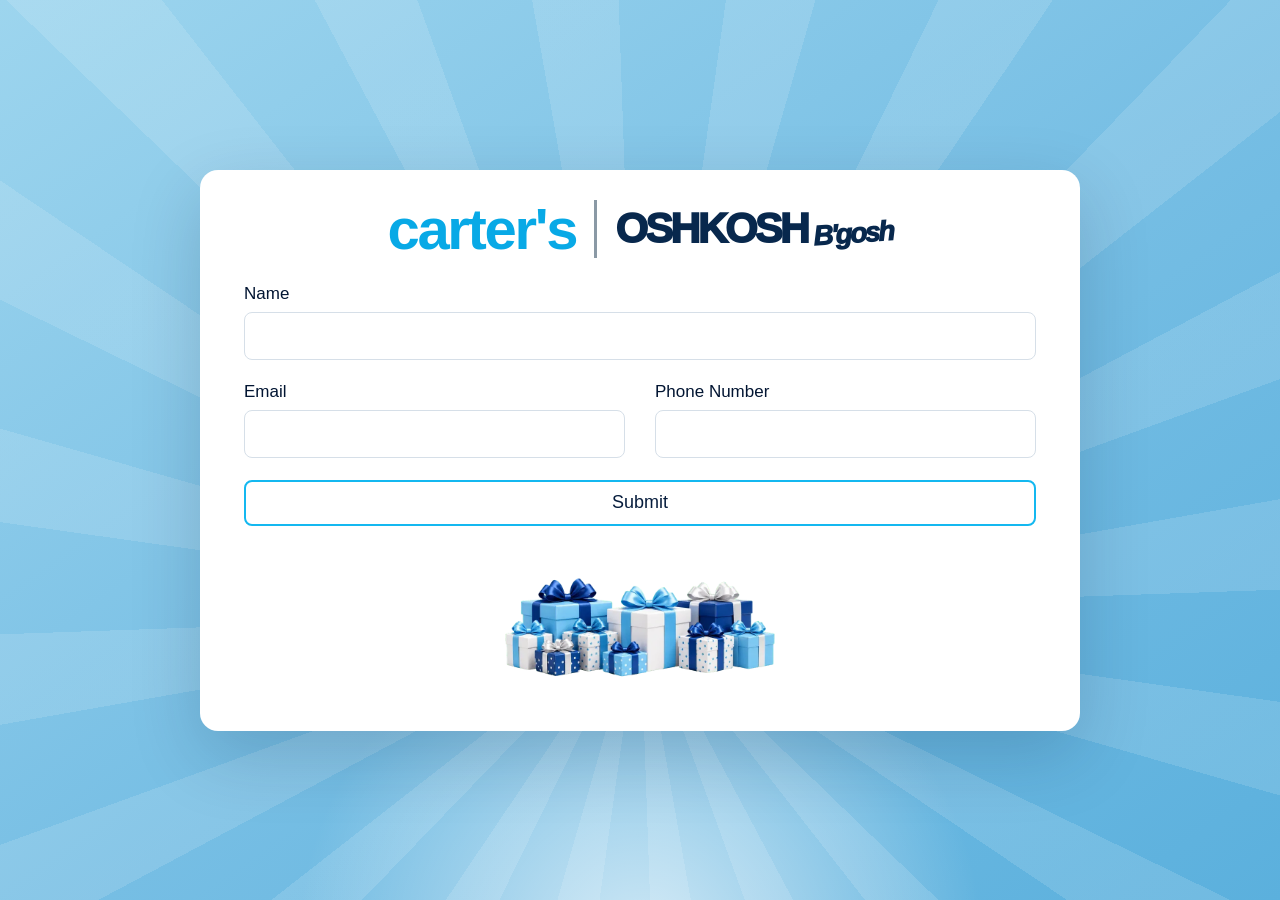
==== spin the wheel.html @ ab94a763 "Initial spin wheel app" ====
<!doctype html>
<html lang="en">
  <head>
    <meta charset="UTF-8" />
    <meta name="viewport" content="width=device-width, initial-scale=1.0" />
    <title>Spin & Win | Carter's OshKosh Lebanon</title>
    <style>
      :root {
        --carters-blue: #08a9e6;
        --oshkosh-navy: #08284d;
        --deep-blue: #06355f;
        --mid-blue: #42a9dc;
        --sky: #8fcdeb;
        --pale-sky: #dff3fb;
        --white: #ffffff;
        --line: #d6dfe8;
        --text: #071d3d;
        --muted: #55708a;
        --danger: #ec1b25;
        --shadow: 0 24px 70px rgba(7, 29, 61, 0.18);
      }

      * {
        box-sizing: border-box;
      }

      body {
        margin: 0;
        height: 100vh;
        height: 100svh;
        font-family: Arial, Helvetica, sans-serif;
        color: var(--text);
        background:
          radial-gradient(
            circle at 50% 105%,
            rgba(255, 255, 255, 0.68),
            transparent 30%
          ),
          repeating-conic-gradient(
            from -10deg at 50% 68%,
            rgba(255, 255, 255, 0.13) 0deg 8deg,
            transparent 8deg 18deg
          ),
          linear-gradient(145deg, #9dd5ee 0%, #76bee4 54%, #5bb0dd 100%);
        overflow: hidden;
      }

      button,
      input {
        font: inherit;
      }

      .screen {
        height: 100vh;
        height: 100svh;
        display: none;
        align-items: center;
        justify-content: center;
        padding: 20px 18px;
        position: relative;
        isolation: isolate;
        overflow: hidden;
      }

      .screen.is-active {
        display: flex;
      }

      .brand-lockup {
        display: flex;
        align-items: center;
        justify-content: center;
        gap: 18px;
        line-height: 1;
        color: var(--oshkosh-navy);
        margin-bottom: 26px;
        white-space: nowrap;
      }

      .carters-word {
        color: var(--carters-blue);
        font-size: 58px;
        font-weight: 900;
        letter-spacing: -0.04em;
      }

      .brand-divider {
        width: 3px;
        height: 58px;
        background: #8a99a5;
      }

      .oshkosh-word {
        color: var(--oshkosh-navy);
        font-size: 42px;
        font-weight: 950;
        letter-spacing: -0.07em;
      }

      .b-gosh {
        display: inline-block;
        margin-left: 6px;
        font-size: 0.66em;
        font-style: italic;
        letter-spacing: -0.08em;
        transform: rotate(-4deg);
      }

      .card {
        width: min(880px, 100%);
        max-height: calc(100svh - 28px);
        background: var(--white);
        border-radius: 18px;
        padding: 30px 44px;
        box-shadow: var(--shadow);
        overflow: hidden;
      }

      .register-card {
        padding-bottom: 22px;
      }

      .form-grid {
        display: grid;
        grid-template-columns: 1fr 1fr;
        gap: 22px 30px;
      }

      .form-field:first-child {
        grid-column: 1 / -1;
      }

      label {
        display: block;
        margin-bottom: 8px;
        color: #021532;
        font-size: 17px;
      }

      input {
        width: 100%;
        min-height: 48px;
        border: 1px solid var(--line);
        border-radius: 8px;
        padding: 12px 15px;
        color: var(--text);
        outline: none;
        transition:
          border 170ms ease,
          box-shadow 170ms ease;
      }

      input:focus {
        border-color: var(--carters-blue);
        box-shadow: 0 0 0 4px rgba(8, 169, 230, 0.12);
      }

      .submit-btn,
      .return-btn,
      .copy-btn {
        min-height: 50px;
        border: 0;
        border-radius: 8px;
        background: var(--mid-blue);
        color: var(--white);
        padding: 0 24px;
        cursor: pointer;
        transition:
          transform 160ms ease,
          background 160ms ease;
      }

      .submit-btn {
        grid-column: 1 / -1;
        width: 100%;
        border: 2px solid #14b8f0;
        background: var(--white);
        color: var(--text);
        min-height: 46px;
        font-size: 18px;
      }

      .submit-btn:hover,
      .return-btn:hover,
      .copy-btn:hover {
        transform: translateY(-1px);
      }

      .submit-btn:hover {
        background: #f4fbff;
      }

      .gift-pile {
        display: block;
        width: min(330px, 58vw);
        max-height: 21vh;
        margin: 18px auto 0;
        object-fit: contain;
      }

      .screen.wheel-screen {
        --wheel-bg-image: url("assets/wheel-bg.webp");
        --stage-inline-padding: clamp(16px, 3vw, 42px);
        --stage-padding-top: clamp(30px, 5svh, 56px);
        --stage-padding-bottom: clamp(14px, 2.8svh, 30px);
        --stage-row-gap: clamp(10px, 2svh, 24px);
        --wheel-size: min(520px, 50vw, calc(100svh - 340px));
        --wheel-gift-width: min(300px, 31vw);
        --wheel-gift-gap: clamp(8px, 1.8svh, 24px);
        --wheel-heading-size: clamp(40px, 4.1vw, 58px);
        --bottom-brand-carters-size: clamp(27px, 2.7vw, 34px);
        --stand-scale: 122%;
        --stand-offset-y: -13%;

        align-items: stretch;
        padding: 0;
        overflow: hidden;
        background-color: #74c3e6;
        background-image: var(--wheel-bg-image);
        background-position: center;
        background-repeat: no-repeat;
        background-size: 100% 100%;
      }

      .wheel-stage {
        width: 100%;
        min-height: 100vh;
        min-height: 100svh;
        display: grid;
        grid-template-rows: auto minmax(0, 1fr) auto;
        gap: var(--stage-row-gap);
        justify-items: center;
        align-items: stretch;
        position: relative;
        padding: var(--stage-padding-top) var(--stage-inline-padding)
          var(--stage-padding-bottom);
        overflow: hidden;
      }

      .wheel-heading {
        position: relative;
        z-index: 1;
        align-self: start;
        margin: 0;
        color: var(--white);
        font-size: var(--wheel-heading-size);
        font-weight: 500;
        line-height: 1;
        letter-spacing: 0.03em;
        text-align: center;
        text-transform: uppercase;
        text-shadow: 0 4px 18px rgba(8, 40, 77, 0.15);
      }

      .wheel-area {
        position: relative;
        z-index: 1;
        align-self: center;
        width: var(--wheel-size);
        max-width: 100%;
        display: grid;
        grid-template-rows: auto auto;
        gap: var(--wheel-gift-gap);
        justify-items: center;
        align-content: center;
        isolation: isolate;
      }

      .wheel-wrap {
        position: relative;
        width: 100%;
        aspect-ratio: 1;
        display: grid;
        place-items: center;
        filter: drop-shadow(0 18px 22px rgba(8, 40, 77, 0.18));
      }

      .wheel-stand {
        position: absolute;
        top: var(--stand-offset-y);
        left: 50%;
        width: var(--stand-scale);
        height: auto;
        transform: translateX(-50%);
        pointer-events: none;
        z-index: 6;
      }

      .wheel-dot-layer {
        position: absolute;
        top: var(--stand-offset-y);
        left: 50%;
        width: var(--stand-scale);
        aspect-ratio: 1122 / 1402;
        transform: translateX(-50%);
        pointer-events: none;
        z-index: 5;
      }

      .pointer {
        position: absolute;
        top: clamp(13px, calc(var(--wheel-size) * 0.04), 22px);
        left: 50%;
        transform: translateX(-50%);
        width: 0;
        height: 0;
        border-left: clamp(14px, calc(var(--wheel-size) * 0.04), 22px) solid
          transparent;
        border-right: clamp(14px, calc(var(--wheel-size) * 0.04), 22px) solid
          transparent;
        border-top: clamp(32px, calc(var(--wheel-size) * 0.085), 48px) solid
          var(--deep-blue);
        z-index: 7;
      }

      .wheel {
        width: 100%;
        height: 100%;
        border-radius: 50%;
        position: relative;
        overflow: hidden;
        background: var(--deep-blue);
        border: clamp(14px, calc(var(--wheel-size) * 0.055), 30px) solid
          var(--deep-blue);
        transition: transform 2.8s cubic-bezier(0.14, 0.8, 0.2, 1);
        z-index: 2;
      }

      .wheel::before {
        content: "";
        position: absolute;
        inset: 2%;
        border-radius: 50%;
        border: 2px solid rgba(255, 255, 255, 0.55);
        pointer-events: none;
      }

      .wheel-svg {
        position: absolute;
        inset: 0;
        width: 100%;
        height: 100%;
        display: block;
      }

      .slice-text {
        font-family: Arial, Helvetica, sans-serif;
        font-weight: 950;
        line-height: 1;
        text-anchor: middle;
        dominant-baseline: middle;
        text-transform: uppercase;
        pointer-events: none;
      }

      .slice-text.is-light {
        fill: var(--white);
      }

      .slice-text.is-blue {
        fill: var(--carters-blue);
      }

      .wheel::after {
        content: "";
        position: absolute;
        inset: 42%;
        border-radius: 50%;
        background: var(--deep-blue);
        box-shadow:
          0 0 0 7px #0b9ed7,
          0 0 0 12px rgba(255, 255, 255, 0.55);
        z-index: 3;
      }

      .stand-dot {
        position: absolute;
        left: calc(var(--dot-x) * 1%);
        top: calc(var(--dot-y) * 1%);
        width: 1.8%;
        aspect-ratio: 1;
        border-radius: 50%;
        background: var(--white);
        transform: translate(-50%, -50%);
      }

      .go-button {
        position: absolute;
        top: 50%;
        left: 50%;
        width: clamp(54px, calc(var(--wheel-size) * 0.155), 88px);
        height: clamp(54px, calc(var(--wheel-size) * 0.155), 88px);
        transform: translate(-50%, -50%);
        border-radius: 50%;
        border: clamp(5px, calc(var(--wheel-size) * 0.014), 7px) solid
          var(--deep-blue);
        background: #12aee8;
        color: var(--white);
        display: grid;
        place-items: center;
        font-size: clamp(20px, calc(var(--wheel-size) * 0.06), 34px);
        font-weight: 950;
        z-index: 8;
        cursor: pointer;
        box-shadow: 0 8px 16px rgba(8, 40, 77, 0.26);
      }

      .wheel-gifts {
        position: relative;
        width: var(--wheel-gift-width);
        max-width: 82vw;
        max-height: min(16svh, calc(var(--wheel-size) * 0.34));
        object-fit: contain;
        margin: 0;
        z-index: 5;
      }

      .bottom-brand {
        position: relative;
        z-index: 1;
        align-self: end;
        gap: clamp(7px, 1vw, 13px);
        margin: 0;
        transform: none;
        transform-origin: center center;
      }

      .bottom-brand .carters-word {
        font-size: var(--bottom-brand-carters-size);
      }

      .bottom-brand .brand-divider {
        width: max(2px, calc(var(--bottom-brand-carters-size) * 0.045));
        height: calc(var(--bottom-brand-carters-size) * 0.96);
      }

      .bottom-brand .oshkosh-word {
        font-size: calc(var(--bottom-brand-carters-size) * 0.72);
      }

      .result-card {
        text-align: center;
        min-height: 0;
        display: grid;
        align-content: center;
      }

      .result-card .brand-lockup {
        margin-bottom: 34px;
      }

      .result-title {
        margin: 0 0 16px;
        font-size: 32px;
        color: var(--oshkosh-navy);
      }

      .result-line,
      .promo-label,
      .branch-line {
        margin: 0 0 16px;
        font-size: 22px;
      }

      .promo-label {
        margin-bottom: 8px;
        font-size: 19px;
      }

      .promo-code {
        margin: 0 0 18px;
        color: var(--mid-blue);
        font-size: 24px;
        font-weight: 800;
        letter-spacing: 0.04em;
      }

      .hard-luck-message {
        margin: 0 auto 18px;
        max-width: 540px;
        color: var(--danger);
        font-size: 24px;
        font-weight: 600;
        line-height: 1.35;
      }

      .expiry {
        margin: 0 0 18px;
        color: var(--danger);
        font-size: 20px;
      }

      .promo-code.is-expired {
        color: var(--muted);
        text-decoration: line-through;
      }

      .result-actions {
        display: flex;
        flex-wrap: wrap;
        gap: 12px;
        justify-content: center;
        margin-top: 4px;
      }

      .copy-btn {
        background: var(--deep-blue);
      }

      .is-hidden {
        display: none;
      }

      @media (min-width: 1200px) and (min-height: 780px) {
        .screen.wheel-screen {
          --stage-padding-top: clamp(38px, 5svh, 58px);
          --stage-padding-bottom: clamp(18px, 2.8svh, 32px);
          --wheel-size: min(530px, 48vw, calc(100svh - 370px));
          --wheel-gift-width: min(330px, 30vw);
          --wheel-heading-size: clamp(52px, 3.7vw, 60px);
          --bottom-brand-carters-size: clamp(30px, 2.4vw, 36px);
        }
      }

      @media (min-width: 1600px) and (min-height: 850px) {
        .screen {
          padding: 30px 24px;
        }

        .card {
          width: min(980px, 100%);
          padding: 38px 54px;
        }

        .brand-lockup {
          gap: 22px;
          margin-bottom: 32px;
        }

        .carters-word {
          font-size: 68px;
        }

        .brand-divider {
          height: 68px;
        }

        .oshkosh-word {
          font-size: 50px;
        }

        .form-grid {
          gap: 26px 36px;
        }

        label {
          font-size: 19px;
        }

        input {
          min-height: 54px;
          font-size: 18px;
        }

        .submit-btn,
        .return-btn,
        .copy-btn {
          min-height: 56px;
          font-size: 19px;
        }

        .gift-pile {
          width: min(390px, 54vw);
          max-height: 24vh;
          margin-top: 24px;
        }

        .screen.wheel-screen {
          --stage-padding-top: clamp(42px, 5svh, 64px);
          --stage-padding-bottom: clamp(20px, 2.8svh, 36px);
          --wheel-size: min(550px, 44vw, calc(100svh - 380px));
          --wheel-gift-width: min(350px, 28vw);
          --wheel-heading-size: clamp(56px, 3.5vw, 64px);
          --bottom-brand-carters-size: clamp(32px, 2.2vw, 38px);
        }

        .result-title {
          font-size: 38px;
        }

        .result-line,
        .promo-label,
        .branch-line {
          font-size: 25px;
        }

        .promo-code,
        .hard-luck-message {
          font-size: 28px;
        }

        .expiry {
          font-size: 22px;
        }
      }

      @media (max-width: 980px) {
        .screen {
          padding: 16px 16px;
        }

        .brand-lockup {
          gap: 14px;
          margin-bottom: 22px;
        }

        .carters-word {
          font-size: 46px;
        }

        .brand-divider {
          height: 48px;
        }

        .oshkosh-word {
          font-size: 34px;
        }

        .card {
          padding: 24px 30px;
        }

        .form-grid {
          gap: 18px 24px;
        }

        .gift-pile {
          width: min(300px, 58vw);
          margin-top: 14px;
        }

        .screen.wheel-screen {
          --stage-padding-top: clamp(24px, 4.2svh, 44px);
          --wheel-size: min(450px, 62vw, calc(100svh - 320px));
          --wheel-gift-width: min(280px, 42vw);
          --wheel-heading-size: clamp(36px, 4.6vw, 46px);
          --bottom-brand-carters-size: clamp(25px, 3vw, 31px);
        }

        .result-card .brand-lockup {
          margin-bottom: 26px;
        }

        .result-title {
          font-size: 28px;
        }

        .result-line,
        .promo-label,
        .branch-line {
          font-size: 20px;
        }

        .promo-code {
          font-size: 22px;
        }

        .hard-luck-message {
          font-size: 22px;
        }

        .expiry {
          font-size: 18px;
        }
      }

      @media (max-width: 980px) and (min-width: 721px) {
        .card {
          width: min(820px, 100%);
        }

        .screen.wheel-screen {
          --wheel-size: min(460px, 64vw, calc(100svh - 310px));
          --wheel-gift-width: min(300px, 40vw);
        }
      }

      @media (max-width: 720px) {
        body {
          overflow: hidden;
        }

        .screen {
          height: 100vh;
          height: 100svh;
          padding: 10px 12px;
          overflow: hidden;
        }

        .card {
          width: min(100%, 500px);
          max-height: none;
          border-radius: 14px;
          padding: 18px 16px;
        }

        .form-grid {
          grid-template-columns: 1fr;
          gap: 12px;
        }

        .form-field:first-child,
        .submit-btn {
          grid-column: auto;
        }

        label {
          font-size: 15px;
        }

        input {
          min-height: 42px;
        }

        .brand-lockup {
          gap: 11px;
          white-space: normal;
          margin-bottom: 16px;
        }

        .brand-divider {
          height: 42px;
        }

        .carters-word {
          font-size: 32px;
        }

        .oshkosh-word {
          font-size: 23px;
        }

        .screen.wheel-screen {
          --stage-inline-padding: clamp(12px, 4vw, 22px);
          --stage-padding-top: clamp(56px, 11svh, 100px);
          --stage-padding-bottom: clamp(10px, 2svh, 18px);
          --stage-row-gap: clamp(6px, 1.4svh, 14px);
          --wheel-size: min(390px, 88vw, calc(100svh - 300px));
          --wheel-gift-width: min(250px, 62vw);
          --wheel-gift-gap: clamp(4px, 1svh, 10px);
          --wheel-heading-size: clamp(25px, 7vw, 34px);
          --bottom-brand-carters-size: clamp(21px, 6.6vw, 28px);
        }

        .result-card {
          min-height: 0;
        }

        .result-card .brand-lockup {
          margin-bottom: 20px;
        }

        .result-title {
          font-size: 24px;
        }

        .result-line,
        .promo-label,
        .branch-line {
          font-size: 18px;
        }

        .promo-code {
          font-size: 19px;
        }

        .hard-luck-message {
          font-size: 19px;
        }

        .expiry {
          font-size: 16px;
        }
      }

      @media (max-width: 450px) {
        .screen {
          padding: 8px 10px;
        }

        .card {
          padding: 15px 13px;
        }

        .brand-lockup {
          gap: 8px;
          margin-bottom: 14px;
        }

        .carters-word {
          font-size: 28px;
        }

        .brand-divider {
          width: 2px;
          height: 34px;
        }

        .oshkosh-word {
          font-size: 20px;
        }

        .form-grid {
          gap: 10px;
        }

        label {
          margin-bottom: 6px;
          font-size: 14px;
        }

        input {
          min-height: 40px;
          padding: 9px 11px;
        }

        .submit-btn,
        .return-btn,
        .copy-btn {
          min-height: 44px;
          padding: 0 16px;
        }

        .gift-pile {
          width: min(250px, 66vw);
          max-height: 17vh;
          margin-top: 12px;
        }

        .screen.wheel-screen {
          --stage-padding-top: clamp(48px, 10svh, 86px);
          --wheel-size: min(340px, 88vw, calc(100svh - 285px));
          --wheel-gift-width: min(220px, 58vw);
          --wheel-heading-size: clamp(24px, 7vw, 30px);
          --bottom-brand-carters-size: clamp(20px, 6.4vw, 25px);
        }

        .result-title {
          margin-bottom: 12px;
          font-size: 22px;
        }

        .result-line,
        .promo-label,
        .branch-line {
          margin-bottom: 12px;
          font-size: 16px;
        }

        .promo-code,
        .hard-luck-message {
          margin-bottom: 14px;
          font-size: 17px;
        }

        .expiry {
          margin-bottom: 14px;
          font-size: 15px;
        }
      }

      @media (orientation: portrait) {
        .screen.wheel-screen {
          --wheel-bg-image: url("assets/wheel-bg-mobile.webp");
        }
      }

      @media (max-height: 680px) and (max-width: 720px) {
        .card {
          padding-top: 12px;
          padding-bottom: 12px;
        }

        .brand-lockup {
          margin-bottom: 10px;
        }

        .form-grid {
          gap: 8px;
        }

        .gift-pile {
          max-height: 13vh;
          margin-top: 8px;
        }

        .screen.wheel-screen {
          --stage-padding-top: clamp(28px, 7svh, 48px);
          --stage-padding-bottom: clamp(6px, 1.5svh, 14px);
          --stage-row-gap: clamp(4px, 1svh, 10px);
          --wheel-size: min(320px, 84vw, calc(100svh - 250px));
          --wheel-gift-width: min(210px, 56vw);
          --wheel-gift-gap: 2px;
          --wheel-heading-size: clamp(23px, 7vw, 29px);
          --bottom-brand-carters-size: clamp(18px, 6vw, 23px);
        }
      }
    </style>
  </head>
  <body>
    <main>
      <section
        class="screen is-active"
        id="registerScreen"
        aria-label="Register to spin"
      >
        <div class="card register-card">
          <div class="brand-lockup" aria-label="Carter's and OshKosh B'gosh">
            <span class="carters-word">carter's</span>
            <span class="brand-divider"></span>
            <span class="oshkosh-word"
              >OSHKOSH<span class="b-gosh">B'gosh</span></span
            >
          </div>

          <form class="form-grid" id="registerForm">
            <div class="form-field">
              <label for="customerName">Name</label>
              <input
                id="customerName"
                name="customerName"
                type="text"
                autocomplete="name"
              />
            </div>

            <div class="form-field">
              <label for="customerEmail">Email</label>
              <input
                id="customerEmail"
                name="customerEmail"
                type="email"
                autocomplete="email"
              />
            </div>

            <div class="form-field">
              <label for="customerPhone">Phone Number</label>
              <input
                id="customerPhone"
                name="customerPhone"
                type="tel"
                autocomplete="tel"
              />
            </div>

            <button class="submit-btn" type="submit">Submit</button>
          </form>

          <img
            class="gift-pile"
            src="assets/gift-pile.webp"
            alt="Blue and white wrapped gifts"
          />
        </div>
      </section>

      <section
        class="screen wheel-screen"
        id="wheelScreen"
        aria-label="Spin and win"
      >
        <div class="wheel-stage">
          <h1 class="wheel-heading">Spin &amp; Win!</h1>

          <div class="wheel-area">
            <div class="wheel-wrap">
              <img
                class="wheel-stand"
                src="assets/wheel-stand.webp"
                alt=""
                aria-hidden="true"
              />
              <div class="pointer" aria-hidden="true"></div>
              <div class="wheel" id="wheel" aria-hidden="true"></div>
              <button class="go-button" id="goButton" type="button">GO</button>
            </div>

            <img class="wheel-gifts" src="assets/gift-pile.webp" alt="" />
          </div>

          <div
            class="brand-lockup bottom-brand"
            aria-label="Carter's and OshKosh B'gosh"
          >
            <span class="carters-word">carter's</span>
            <span class="brand-divider"></span>
            <span class="oshkosh-word"
              >OSHKOSH<span class="b-gosh">B'gosh</span></span
            >
          </div>
        </div>
      </section>

      <section class="screen" id="resultScreen" aria-label="Spin result">
        <div class="card result-card">
          <div class="brand-lockup" aria-label="Carter's and OshKosh B'gosh">
            <span class="carters-word">carter's</span>
            <span class="brand-divider"></span>
            <span class="oshkosh-word"
              >OSHKOSH<span class="b-gosh">B'gosh</span></span
            >
          </div>

          <h2 class="result-title" id="resultTitle">
            You already Spun the wheel...
          </h2>
          <p class="result-line">
            Result: <span id="resultName">30% Gift Voucher</span>
          </p>
          <p class="promo-label">Promocode:</p>
          <p class="promo-code" id="promoCode">GIFT30-B9HF-9ATV</p>
          <p class="hard-luck-message is-hidden" id="hardLuckMessage">
            Hard luck! Thank you for playing. We hope to see you again soon.
          </p>
          <p class="expiry">
            Expiry Date: <span id="expiryDate">26 Jun 2026, 04:45 PM</span>
          </p>
          <p class="branch-line">Only in Ghazir Branch</p>

          <div class="result-actions">
            <button class="copy-btn" id="copyButton" type="button">
              Copy Promocode
            </button>
            <button class="return-btn" id="backButton" type="button">
              Back to Register
            </button>
          </div>
        </div>
      </section>
    </main>

    <script>
      const GOOGLE_SCRIPT_URL =
        "https://script.google.com/macros/s/AKfycbyT-H6mvEfaWpQmok_cqoNdqLH_73SIXYasFoeFGK5ISzImm-uIgeLz17qIUOHf0J3g/exec";

      const prizes = [
        {
          label: "30%",
          lines: ["30%"],
          name: "30% Gift Voucher",
          color: "#13aae3",
          textColor: "light",
          fontSize: 8.3,
          radius: 30,
          rotate: "radial",
        },
        {
          label: "Hard Luck",
          lines: ["HARD", "LUCK"],
          name: "Hard Luck",
          color: "#1f4778",
          textColor: "light",
          fontSize: 5.35,
          radius: 32,
          rotate: "tangent",
        },
        {
          label: "50%",
          lines: ["50%"],
          name: "50% Gift Voucher",
          color: "#d9f0f8",
          textColor: "blue",
          fontSize: 8.3,
          radius: 30,
          rotate: "radial",
        },
        {
          label: "20%",
          lines: ["20%"],
          name: "20% Gift Voucher",
          color: "#09a8e1",
          textColor: "light",
          fontSize: 8.3,
          radius: 30,
          rotate: "radial",
        },
        {
          label: "Get 1 Item Free",
          lines: ["GET 1 ITEM", "FOR FREE"],
          name: "Get 1 Item For Free",
          color: "#e5f6fb",
          textColor: "blue",
          fontSize: 4.8,
          radius: 33,
          rotate: "tangent",
        },
      ];

      const registerScreen = document.getElementById("registerScreen");
      const wheelScreen = document.getElementById("wheelScreen");
      const resultScreen = document.getElementById("resultScreen");
      const registerForm = document.getElementById("registerForm");
      const submitButton = registerForm.querySelector(".submit-btn");
      const wheelWrap = document.querySelector(".wheel-wrap");
      const wheel = document.getElementById("wheel");
      const goButton = document.getElementById("goButton");
      const backButton = document.getElementById("backButton");
      const copyButton = document.getElementById("copyButton");
      const resultTitle = document.getElementById("resultTitle");
      const resultName = document.getElementById("resultName");
      const promoCode = document.getElementById("promoCode");
      const expiryDate = document.getElementById("expiryDate");
      const hardLuckMessage = document.getElementById("hardLuckMessage");
      const promoLabel = document.querySelector(".promo-label");
      const expiryLine = document.querySelector(".expiry");
      const branchLine = document.querySelector(".branch-line");
      const sliceAngle = 360 / prizes.length;
      const pointerAngle = 270;
      const spinDurationMs = 3000;
      let isSpinning = false;
      let currentRotation = 0;
      let currentResult = null;
      let currentCustomer = null;
      let pendingSpinResult = null;

      function showScreen(screen) {
        [registerScreen, wheelScreen, resultScreen].forEach((item) => {
          item.classList.toggle("is-active", item === screen);
        });
      }

      function polarToCartesian(centerX, centerY, radius, angleInDegrees) {
        const angleInRadians = (angleInDegrees * Math.PI) / 180;

        return {
          x: centerX + radius * Math.cos(angleInRadians),
          y: centerY + radius * Math.sin(angleInRadians),
        };
      }

      function describeSlice(centerX, centerY, radius, startAngle, endAngle) {
        const start = polarToCartesian(centerX, centerY, radius, startAngle);
        const end = polarToCartesian(centerX, centerY, radius, endAngle);
        const largeArcFlag = endAngle - startAngle <= 180 ? "0" : "1";

        return [
          `M ${centerX} ${centerY}`,
          `L ${start.x} ${start.y}`,
          `A ${radius} ${radius} 0 ${largeArcFlag} 1 ${end.x} ${end.y}`,
          "Z",
        ].join(" ");
      }

      function createSvgElement(name) {
        return document.createElementNS("http://www.w3.org/2000/svg", name);
      }

      function createWheelDetails() {
        const svg = createSvgElement("svg");
        svg.classList.add("wheel-svg");
        svg.setAttribute("viewBox", "0 0 100 100");
        svg.setAttribute("aria-hidden", "true");

        prizes.forEach((prize, index) => {
          const sliceCenter = index * sliceAngle;
          const slice = createSvgElement("g");
          const labelPoint = polarToCartesian(
            50,
            50,
            prize.radius,
            sliceCenter,
          );
          let labelRotation =
            prize.rotate === "tangent" ? sliceCenter + 90 : sliceCenter;

          if (labelRotation > 90 && labelRotation < 270) {
            labelRotation += 180;
          }

          const path = createSvgElement("path");
          path.setAttribute(
            "d",
            describeSlice(
              50,
              50,
              50,
              sliceCenter - sliceAngle / 2,
              sliceCenter + sliceAngle / 2,
            ),
          );
          path.setAttribute("fill", prize.color);
          slice.appendChild(path);

          const text = createSvgElement("text");
          text.classList.add(
            "slice-text",
            prize.textColor === "blue" ? "is-blue" : "is-light",
          );
          text.setAttribute("x", labelPoint.x.toFixed(3));
          text.setAttribute("y", labelPoint.y.toFixed(3));
          text.setAttribute("font-size", prize.fontSize);
          text.setAttribute(
            "transform",
            `rotate(${labelRotation} ${labelPoint.x.toFixed(3)} ${labelPoint.y.toFixed(3)})`,
          );

          prize.lines.forEach((line, lineIndex, lines) => {
            const tspan = createSvgElement("tspan");
            tspan.setAttribute("x", labelPoint.x.toFixed(3));
            tspan.setAttribute(
              "dy",
              lineIndex === 0
                ? `${(1 - lines.length) * prize.fontSize * 0.52}`
                : `${prize.fontSize * 0.96}`,
            );
            tspan.textContent = line;
            text.appendChild(tspan);
          });

          slice.appendChild(text);
          svg.appendChild(slice);
        });

        wheel.prepend(svg);

        const dotLayer = document.createElement("div");
        dotLayer.className = "wheel-dot-layer";

        const standHolePoints = [
          [560.1, 133.7],
          [408.5, 160.7],
          [711.9, 160.8],
          [275.5, 237.8],
          [845.4, 237.8],
          [176.6, 355.1],
          [943.3, 355.1],
          [123.9, 501.7],
          [996.3, 501.7],
          [123.8, 655.6],
          [996.2, 655.7],
          [176.7, 800.6],
          [943.3, 800.7],
          [275.6, 918.6],
          [845.3, 918.7],
          [408.5, 996.3],
          [711.8, 996.3],
          [560.1, 1022.9],
        ];

        standHolePoints.forEach(([x, y]) => {
          const dot = document.createElement("span");
          dot.className = "stand-dot";
          dot.style.setProperty("--dot-x", (x / 1122) * 100);
          dot.style.setProperty("--dot-y", (y / 1402) * 100);
          dotLayer.appendChild(dot);
        });

        wheelWrap.appendChild(dotLayer);
      }

      function formatDate(date) {
        return date.toLocaleString("en-GB", {
          day: "2-digit",
          month: "short",
          year: "numeric",
          hour: "2-digit",
          minute: "2-digit",
        });
      }

      function normalizePrizeName(name) {
        return String(name || "")
          .trim()
          .toLowerCase();
      }

      function getPrizeIndexFromName(prizeName) {
        const normalizedPrizeName = normalizePrizeName(prizeName);
        const prizeIndex = prizes.findIndex((prize) => {
          return (
            normalizePrizeName(prize.name) === normalizedPrizeName ||
            normalizePrizeName(prize.label) === normalizedPrizeName
          );
        });

        if (prizeIndex >= 0) {
          return prizeIndex;
        }

        return prizes.findIndex((prize) => prize.name === "Hard Luck");
      }

      function isHardLuckResult(result) {
        return normalizePrizeName(result.name || result.prize) === "hard luck";
      }

      async function getResultFromBackend(customer) {
        if (!GOOGLE_SCRIPT_URL.includes("script.google.com")) {
          throw new Error("Please add your Google Apps Script Web App URL.");
        }

        const response = await fetch(GOOGLE_SCRIPT_URL, {
          method: "POST",
          body: JSON.stringify(customer),
        });

        if (!response.ok) {
          throw new Error("Could not connect to Google Sheets.");
        }

        const data = await response.json();

        if (!data.success) {
          throw new Error(data.message || "Google Sheets returned an error.");
        }

        return data;
      }

      function createResultFromBackend(data) {
        const backendResult = data.result || {};
        const expiryValue = backendResult.expiryDate || "";
        const expiryDateValue = expiryValue ? new Date(expiryValue) : null;

        return {
          label: backendResult.prize,
          name: backendResult.prize,
          code: backendResult.promoCode || "",
          expiresAt: expiryValue,
          expiry:
            expiryDateValue && !Number.isNaN(expiryDateValue.getTime())
              ? formatDate(expiryDateValue)
              : expiryValue,
          status: backendResult.status || "",
          branch: backendResult.branch || "Ghazir",
          alreadyPlayed: Boolean(data.alreadyPlayed),
        };
      }

      function isPromoExpired(result) {
        if (!result.expiresAt) {
          return false;
        }

        const expiresAt = new Date(result.expiresAt);

        if (Number.isNaN(expiresAt.getTime())) {
          return false;
        }

        return Date.now() > expiresAt;
      }

      function showResult(prize) {
        const isHardLuck = isHardLuckResult(prize);
        const isExpired = !isHardLuck && isPromoExpired(prize);

        currentResult = prize;
        resultTitle.textContent = prize.alreadyPlayed
          ? "You already Spun the wheel..."
          : isHardLuck
            ? "Hard Luck!"
            : "Congratulations!";
        resultName.textContent = prize.name;
        promoCode.textContent = prize.code;
        branchLine.textContent = `Only in ${prize.branch || "Ghazir"} Branch`;

        if (!isHardLuck) {
          expiryDate.textContent = `${isExpired ? "Expired on" : "Valid until"} ${
            prize.expiry || formatDate(new Date(prize.expiresAt))
          }`;
        }

        promoLabel.classList.toggle("is-hidden", isHardLuck);
        promoCode.classList.toggle("is-hidden", isHardLuck);
        promoCode.classList.toggle("is-expired", isExpired);
        expiryLine.classList.toggle("is-hidden", isHardLuck);
        branchLine.classList.toggle("is-hidden", isHardLuck);
        copyButton.classList.toggle("is-hidden", isHardLuck || isExpired);
        copyButton.textContent = "Copy Promocode";
        hardLuckMessage.classList.toggle("is-hidden", !isHardLuck);
        showScreen(resultScreen);
      }

      function normalizeRotation(degrees) {
        return ((degrees % 360) + 360) % 360;
      }

      function getSpinRotation(prizeIndex) {
        const prizeCenterAngle = prizeIndex * sliceAngle;
        const currentAngle = normalizeRotation(currentRotation);
        const targetAngle = normalizeRotation(pointerAngle - prizeCenterAngle);
        const rotationToTarget = normalizeRotation(targetAngle - currentAngle);

        return 360 * 4 + rotationToTarget;
      }

      registerForm.addEventListener("submit", async (event) => {
        event.preventDefault();

        currentCustomer = {
          name: registerForm.customerName.value.trim(),
          email: registerForm.customerEmail.value.trim(),
          phone: registerForm.customerPhone.value.trim(),
        };

        if (
          !currentCustomer.name ||
          !currentCustomer.email ||
          !currentCustomer.phone
        ) {
          window.alert("Please enter name, email, and phone number.");
          return;
        }

        submitButton.disabled = true;
        submitButton.textContent = "Checking...";

        try {
          const data = await getResultFromBackend(currentCustomer);
          const result = createResultFromBackend(data);

          pendingSpinResult = data.alreadyPlayed ? null : result;

          if (data.alreadyPlayed) {
            showResult(result);
          } else {
            goButton.disabled = false;
            goButton.textContent = "GO";
            showScreen(wheelScreen);
          }
        } catch (error) {
          window.alert(error.message || "Something went wrong.");
        } finally {
          submitButton.disabled = false;
          submitButton.textContent = "Submit";
        }
      });

      goButton.addEventListener("click", () => {
        if (isSpinning) {
          return;
        }

        if (!pendingSpinResult) {
          window.alert("Please register first.");
          showScreen(registerScreen);
          return;
        }

        isSpinning = true;
        goButton.disabled = true;
        goButton.textContent = "GO";

        const result = pendingSpinResult;
        const prizeIndex = getPrizeIndexFromName(result.name);

        currentRotation += getSpinRotation(prizeIndex);
        wheel.style.transform = `rotate(${currentRotation}deg)`;

        window.setTimeout(() => {
          goButton.disabled = false;
          goButton.textContent = "GO";
          isSpinning = false;
          pendingSpinResult = null;
          showResult(result);
        }, spinDurationMs);
      });

      copyButton.addEventListener("click", async () => {
        if (!currentResult || isPromoExpired(currentResult)) {
          copyButton.textContent = "Promocode Expired";
          return;
        }

        try {
          await navigator.clipboard.writeText(promoCode.textContent.trim());
          copyButton.textContent = "Copied";
        } catch (error) {
          copyButton.textContent = "Select Promocode";
        }

        window.setTimeout(() => {
          copyButton.textContent = "Copy Promocode";
        }, 1600);
      });

      backButton.addEventListener("click", () => {
        showScreen(registerScreen);
      });

      createWheelDetails();
    </script>
  </body>
</html>
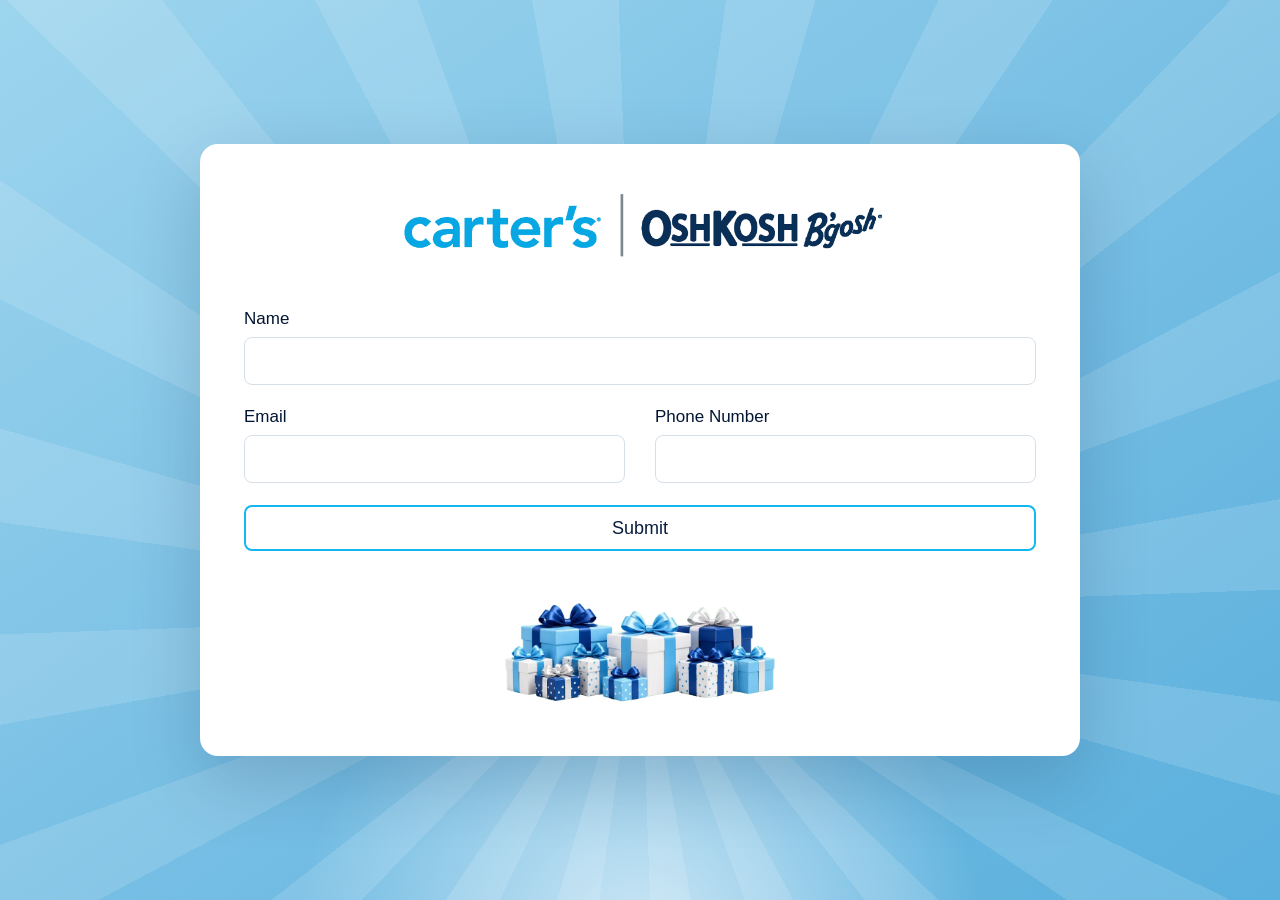
==== commit 0cad1536: "change of app script" ====
--- a/spin the wheel.html
+++ b/spin the wheel.html
@@ -4,908 +4,14 @@
     <meta charset="UTF-8" />
     <meta name="viewport" content="width=device-width, initial-scale=1.0" />
     <title>Spin & Win | Carter's OshKosh Lebanon</title>
-    <style>
-      :root {
-        --carters-blue: #08a9e6;
-        --oshkosh-navy: #08284d;
-        --deep-blue: #06355f;
-        --mid-blue: #42a9dc;
-        --sky: #8fcdeb;
-        --pale-sky: #dff3fb;
-        --white: #ffffff;
-        --line: #d6dfe8;
-        --text: #071d3d;
-        --muted: #55708a;
-        --danger: #ec1b25;
-        --shadow: 0 24px 70px rgba(7, 29, 61, 0.18);
-      }
-
-      * {
-        box-sizing: border-box;
-      }
-
-      body {
-        margin: 0;
-        height: 100vh;
-        height: 100svh;
-        font-family: Arial, Helvetica, sans-serif;
-        color: var(--text);
-        background:
-          radial-gradient(
-            circle at 50% 105%,
-            rgba(255, 255, 255, 0.68),
-            transparent 30%
-          ),
-          repeating-conic-gradient(
-            from -10deg at 50% 68%,
-            rgba(255, 255, 255, 0.13) 0deg 8deg,
-            transparent 8deg 18deg
-          ),
-          linear-gradient(145deg, #9dd5ee 0%, #76bee4 54%, #5bb0dd 100%);
-        overflow: hidden;
-      }
-
-      button,
-      input {
-        font: inherit;
-      }
-
-      .screen {
-        height: 100vh;
-        height: 100svh;
-        display: none;
-        align-items: center;
-        justify-content: center;
-        padding: 20px 18px;
-        position: relative;
-        isolation: isolate;
-        overflow: hidden;
-      }
-
-      .screen.is-active {
-        display: flex;
-      }
-
-      .brand-lockup {
-        display: flex;
-        align-items: center;
-        justify-content: center;
-        gap: 18px;
-        line-height: 1;
-        color: var(--oshkosh-navy);
-        margin-bottom: 26px;
-        white-space: nowrap;
-      }
-
-      .carters-word {
-        color: var(--carters-blue);
-        font-size: 58px;
-        font-weight: 900;
-        letter-spacing: -0.04em;
-      }
-
-      .brand-divider {
-        width: 3px;
-        height: 58px;
-        background: #8a99a5;
-      }
-
-      .oshkosh-word {
-        color: var(--oshkosh-navy);
-        font-size: 42px;
-        font-weight: 950;
-        letter-spacing: -0.07em;
-      }
-
-      .b-gosh {
-        display: inline-block;
-        margin-left: 6px;
-        font-size: 0.66em;
-        font-style: italic;
-        letter-spacing: -0.08em;
-        transform: rotate(-4deg);
-      }
-
-      .card {
-        width: min(880px, 100%);
-        max-height: calc(100svh - 28px);
-        background: var(--white);
-        border-radius: 18px;
-        padding: 30px 44px;
-        box-shadow: var(--shadow);
-        overflow: hidden;
-      }
-
-      .register-card {
-        padding-bottom: 22px;
-      }
-
-      .form-grid {
-        display: grid;
-        grid-template-columns: 1fr 1fr;
-        gap: 22px 30px;
-      }
-
-      .form-field:first-child {
-        grid-column: 1 / -1;
-      }
-
-      label {
-        display: block;
-        margin-bottom: 8px;
-        color: #021532;
-        font-size: 17px;
-      }
-
-      input {
-        width: 100%;
-        min-height: 48px;
-        border: 1px solid var(--line);
-        border-radius: 8px;
-        padding: 12px 15px;
-        color: var(--text);
-        outline: none;
-        transition:
-          border 170ms ease,
-          box-shadow 170ms ease;
-      }
-
-      input:focus {
-        border-color: var(--carters-blue);
-        box-shadow: 0 0 0 4px rgba(8, 169, 230, 0.12);
-      }
-
-      .submit-btn,
-      .return-btn,
-      .copy-btn {
-        min-height: 50px;
-        border: 0;
-        border-radius: 8px;
-        background: var(--mid-blue);
-        color: var(--white);
-        padding: 0 24px;
-        cursor: pointer;
-        transition:
-          transform 160ms ease,
-          background 160ms ease;
-      }
-
-      .submit-btn {
-        grid-column: 1 / -1;
-        width: 100%;
-        border: 2px solid #14b8f0;
-        background: var(--white);
-        color: var(--text);
-        min-height: 46px;
-        font-size: 18px;
-      }
-
-      .submit-btn:hover,
-      .return-btn:hover,
-      .copy-btn:hover {
-        transform: translateY(-1px);
-      }
-
-      .submit-btn:hover {
-        background: #f4fbff;
-      }
-
-      .gift-pile {
-        display: block;
-        width: min(330px, 58vw);
-        max-height: 21vh;
-        margin: 18px auto 0;
-        object-fit: contain;
-      }
-
-      .screen.wheel-screen {
-        --wheel-bg-image: url("assets/wheel-bg.webp");
-        --stage-inline-padding: clamp(16px, 3vw, 42px);
-        --stage-padding-top: clamp(30px, 5svh, 56px);
-        --stage-padding-bottom: clamp(14px, 2.8svh, 30px);
-        --stage-row-gap: clamp(10px, 2svh, 24px);
-        --wheel-size: min(520px, 50vw, calc(100svh - 340px));
-        --wheel-gift-width: min(300px, 31vw);
-        --wheel-gift-gap: clamp(8px, 1.8svh, 24px);
-        --wheel-heading-size: clamp(40px, 4.1vw, 58px);
-        --bottom-brand-carters-size: clamp(27px, 2.7vw, 34px);
-        --stand-scale: 122%;
-        --stand-offset-y: -13%;
-
-        align-items: stretch;
-        padding: 0;
-        overflow: hidden;
-        background-color: #74c3e6;
-        background-image: var(--wheel-bg-image);
-        background-position: center;
-        background-repeat: no-repeat;
-        background-size: 100% 100%;
-      }
-
-      .wheel-stage {
-        width: 100%;
-        min-height: 100vh;
-        min-height: 100svh;
-        display: grid;
-        grid-template-rows: auto minmax(0, 1fr) auto;
-        gap: var(--stage-row-gap);
-        justify-items: center;
-        align-items: stretch;
-        position: relative;
-        padding: var(--stage-padding-top) var(--stage-inline-padding)
-          var(--stage-padding-bottom);
-        overflow: hidden;
-      }
-
-      .wheel-heading {
-        position: relative;
-        z-index: 1;
-        align-self: start;
-        margin: 0;
-        color: var(--white);
-        font-size: var(--wheel-heading-size);
-        font-weight: 500;
-        line-height: 1;
-        letter-spacing: 0.03em;
-        text-align: center;
-        text-transform: uppercase;
-        text-shadow: 0 4px 18px rgba(8, 40, 77, 0.15);
-      }
-
-      .wheel-area {
-        position: relative;
-        z-index: 1;
-        align-self: center;
-        width: var(--wheel-size);
-        max-width: 100%;
-        display: grid;
-        grid-template-rows: auto auto;
-        gap: var(--wheel-gift-gap);
-        justify-items: center;
-        align-content: center;
-        isolation: isolate;
-      }
-
-      .wheel-wrap {
-        position: relative;
-        width: 100%;
-        aspect-ratio: 1;
-        display: grid;
-        place-items: center;
-        filter: drop-shadow(0 18px 22px rgba(8, 40, 77, 0.18));
-      }
-
-      .wheel-stand {
-        position: absolute;
-        top: var(--stand-offset-y);
-        left: 50%;
-        width: var(--stand-scale);
-        height: auto;
-        transform: translateX(-50%);
-        pointer-events: none;
-        z-index: 6;
-      }
-
-      .wheel-dot-layer {
-        position: absolute;
-        top: var(--stand-offset-y);
-        left: 50%;
-        width: var(--stand-scale);
-        aspect-ratio: 1122 / 1402;
-        transform: translateX(-50%);
-        pointer-events: none;
-        z-index: 5;
-      }
-
-      .pointer {
-        position: absolute;
-        top: clamp(13px, calc(var(--wheel-size) * 0.04), 22px);
-        left: 50%;
-        transform: translateX(-50%);
-        width: 0;
-        height: 0;
-        border-left: clamp(14px, calc(var(--wheel-size) * 0.04), 22px) solid
-          transparent;
-        border-right: clamp(14px, calc(var(--wheel-size) * 0.04), 22px) solid
-          transparent;
-        border-top: clamp(32px, calc(var(--wheel-size) * 0.085), 48px) solid
-          var(--deep-blue);
-        z-index: 7;
-      }
-
-      .wheel {
-        width: 100%;
-        height: 100%;
-        border-radius: 50%;
-        position: relative;
-        overflow: hidden;
-        background: var(--deep-blue);
-        border: clamp(14px, calc(var(--wheel-size) * 0.055), 30px) solid
-          var(--deep-blue);
-        transition: transform 2.8s cubic-bezier(0.14, 0.8, 0.2, 1);
-        z-index: 2;
-      }
-
-      .wheel::before {
-        content: "";
-        position: absolute;
-        inset: 2%;
-        border-radius: 50%;
-        border: 2px solid rgba(255, 255, 255, 0.55);
-        pointer-events: none;
-      }
-
-      .wheel-svg {
-        position: absolute;
-        inset: 0;
-        width: 100%;
-        height: 100%;
-        display: block;
-      }
-
-      .slice-text {
-        font-family: Arial, Helvetica, sans-serif;
-        font-weight: 950;
-        line-height: 1;
-        text-anchor: middle;
-        dominant-baseline: middle;
-        text-transform: uppercase;
-        pointer-events: none;
-      }
-
-      .slice-text.is-light {
-        fill: var(--white);
-      }
-
-      .slice-text.is-blue {
-        fill: var(--carters-blue);
-      }
-
-      .wheel::after {
-        content: "";
-        position: absolute;
-        inset: 42%;
-        border-radius: 50%;
-        background: var(--deep-blue);
-        box-shadow:
-          0 0 0 7px #0b9ed7,
-          0 0 0 12px rgba(255, 255, 255, 0.55);
-        z-index: 3;
-      }
-
-      .stand-dot {
-        position: absolute;
-        left: calc(var(--dot-x) * 1%);
-        top: calc(var(--dot-y) * 1%);
-        width: 1.8%;
-        aspect-ratio: 1;
-        border-radius: 50%;
-        background: var(--white);
-        transform: translate(-50%, -50%);
-      }
-
-      .go-button {
-        position: absolute;
-        top: 50%;
-        left: 50%;
-        width: clamp(54px, calc(var(--wheel-size) * 0.155), 88px);
-        height: clamp(54px, calc(var(--wheel-size) * 0.155), 88px);
-        transform: translate(-50%, -50%);
-        border-radius: 50%;
-        border: clamp(5px, calc(var(--wheel-size) * 0.014), 7px) solid
-          var(--deep-blue);
-        background: #12aee8;
-        color: var(--white);
-        display: grid;
-        place-items: center;
-        font-size: clamp(20px, calc(var(--wheel-size) * 0.06), 34px);
-        font-weight: 950;
-        z-index: 8;
-        cursor: pointer;
-        box-shadow: 0 8px 16px rgba(8, 40, 77, 0.26);
-      }
-
-      .wheel-gifts {
-        position: relative;
-        width: var(--wheel-gift-width);
-        max-width: 82vw;
-        max-height: min(16svh, calc(var(--wheel-size) * 0.34));
-        object-fit: contain;
-        margin: 0;
-        z-index: 5;
-      }
-
-      .bottom-brand {
-        position: relative;
-        z-index: 1;
-        align-self: end;
-        gap: clamp(7px, 1vw, 13px);
-        margin: 0;
-        transform: none;
-        transform-origin: center center;
-      }
-
-      .bottom-brand .carters-word {
-        font-size: var(--bottom-brand-carters-size);
-      }
-
-      .bottom-brand .brand-divider {
-        width: max(2px, calc(var(--bottom-brand-carters-size) * 0.045));
-        height: calc(var(--bottom-brand-carters-size) * 0.96);
-      }
-
-      .bottom-brand .oshkosh-word {
-        font-size: calc(var(--bottom-brand-carters-size) * 0.72);
-      }
-
-      .result-card {
-        text-align: center;
-        min-height: 0;
-        display: grid;
-        align-content: center;
-      }
-
-      .result-card .brand-lockup {
-        margin-bottom: 34px;
-      }
-
-      .result-title {
-        margin: 0 0 16px;
-        font-size: 32px;
-        color: var(--oshkosh-navy);
-      }
-
-      .result-line,
-      .promo-label,
-      .branch-line {
-        margin: 0 0 16px;
-        font-size: 22px;
-      }
-
-      .promo-label {
-        margin-bottom: 8px;
-        font-size: 19px;
-      }
-
-      .promo-code {
-        margin: 0 0 18px;
-        color: var(--mid-blue);
-        font-size: 24px;
-        font-weight: 800;
-        letter-spacing: 0.04em;
-      }
-
-      .hard-luck-message {
-        margin: 0 auto 18px;
-        max-width: 540px;
-        color: var(--danger);
-        font-size: 24px;
-        font-weight: 600;
-        line-height: 1.35;
-      }
-
-      .expiry {
-        margin: 0 0 18px;
-        color: var(--danger);
-        font-size: 20px;
-      }
-
-      .promo-code.is-expired {
-        color: var(--muted);
-        text-decoration: line-through;
-      }
-
-      .result-actions {
-        display: flex;
-        flex-wrap: wrap;
-        gap: 12px;
-        justify-content: center;
-        margin-top: 4px;
-      }
-
-      .copy-btn {
-        background: var(--deep-blue);
-      }
-
-      .is-hidden {
-        display: none;
-      }
-
-      @media (min-width: 1200px) and (min-height: 780px) {
-        .screen.wheel-screen {
-          --stage-padding-top: clamp(38px, 5svh, 58px);
-          --stage-padding-bottom: clamp(18px, 2.8svh, 32px);
-          --wheel-size: min(530px, 48vw, calc(100svh - 370px));
-          --wheel-gift-width: min(330px, 30vw);
-          --wheel-heading-size: clamp(52px, 3.7vw, 60px);
-          --bottom-brand-carters-size: clamp(30px, 2.4vw, 36px);
-        }
-      }
-
-      @media (min-width: 1600px) and (min-height: 850px) {
-        .screen {
-          padding: 30px 24px;
-        }
-
-        .card {
-          width: min(980px, 100%);
-          padding: 38px 54px;
-        }
-
-        .brand-lockup {
-          gap: 22px;
-          margin-bottom: 32px;
-        }
-
-        .carters-word {
-          font-size: 68px;
-        }
-
-        .brand-divider {
-          height: 68px;
-        }
-
-        .oshkosh-word {
-          font-size: 50px;
-        }
-
-        .form-grid {
-          gap: 26px 36px;
-        }
-
-        label {
-          font-size: 19px;
-        }
-
-        input {
-          min-height: 54px;
-          font-size: 18px;
-        }
-
-        .submit-btn,
-        .return-btn,
-        .copy-btn {
-          min-height: 56px;
-          font-size: 19px;
-        }
-
-        .gift-pile {
-          width: min(390px, 54vw);
-          max-height: 24vh;
-          margin-top: 24px;
-        }
-
-        .screen.wheel-screen {
-          --stage-padding-top: clamp(42px, 5svh, 64px);
-          --stage-padding-bottom: clamp(20px, 2.8svh, 36px);
-          --wheel-size: min(550px, 44vw, calc(100svh - 380px));
-          --wheel-gift-width: min(350px, 28vw);
-          --wheel-heading-size: clamp(56px, 3.5vw, 64px);
-          --bottom-brand-carters-size: clamp(32px, 2.2vw, 38px);
-        }
-
-        .result-title {
-          font-size: 38px;
-        }
-
-        .result-line,
-        .promo-label,
-        .branch-line {
-          font-size: 25px;
-        }
-
-        .promo-code,
-        .hard-luck-message {
-          font-size: 28px;
-        }
-
-        .expiry {
-          font-size: 22px;
-        }
-      }
-
-      @media (max-width: 980px) {
-        .screen {
-          padding: 16px 16px;
-        }
-
-        .brand-lockup {
-          gap: 14px;
-          margin-bottom: 22px;
-        }
-
-        .carters-word {
-          font-size: 46px;
-        }
-
-        .brand-divider {
-          height: 48px;
-        }
-
-        .oshkosh-word {
-          font-size: 34px;
-        }
-
-        .card {
-          padding: 24px 30px;
-        }
-
-        .form-grid {
-          gap: 18px 24px;
-        }
-
-        .gift-pile {
-          width: min(300px, 58vw);
-          margin-top: 14px;
-        }
-
-        .screen.wheel-screen {
-          --stage-padding-top: clamp(24px, 4.2svh, 44px);
-          --wheel-size: min(450px, 62vw, calc(100svh - 320px));
-          --wheel-gift-width: min(280px, 42vw);
-          --wheel-heading-size: clamp(36px, 4.6vw, 46px);
-          --bottom-brand-carters-size: clamp(25px, 3vw, 31px);
-        }
-
-        .result-card .brand-lockup {
-          margin-bottom: 26px;
-        }
-
-        .result-title {
-          font-size: 28px;
-        }
-
-        .result-line,
-        .promo-label,
-        .branch-line {
-          font-size: 20px;
-        }
-
-        .promo-code {
-          font-size: 22px;
-        }
-
-        .hard-luck-message {
-          font-size: 22px;
-        }
-
-        .expiry {
-          font-size: 18px;
-        }
-      }
-
-      @media (max-width: 980px) and (min-width: 721px) {
-        .card {
-          width: min(820px, 100%);
-        }
-
-        .screen.wheel-screen {
-          --wheel-size: min(460px, 64vw, calc(100svh - 310px));
-          --wheel-gift-width: min(300px, 40vw);
-        }
-      }
-
-      @media (max-width: 720px) {
-        body {
-          overflow: hidden;
-        }
-
-        .screen {
-          height: 100vh;
-          height: 100svh;
-          padding: 10px 12px;
-          overflow: hidden;
-        }
-
-        .card {
-          width: min(100%, 500px);
-          max-height: none;
-          border-radius: 14px;
-          padding: 18px 16px;
-        }
-
-        .form-grid {
-          grid-template-columns: 1fr;
-          gap: 12px;
-        }
-
-        .form-field:first-child,
-        .submit-btn {
-          grid-column: auto;
-        }
-
-        label {
-          font-size: 15px;
-        }
-
-        input {
-          min-height: 42px;
-        }
-
-        .brand-lockup {
-          gap: 11px;
-          white-space: normal;
-          margin-bottom: 16px;
-        }
-
-        .brand-divider {
-          height: 42px;
-        }
-
-        .carters-word {
-          font-size: 32px;
-        }
-
-        .oshkosh-word {
-          font-size: 23px;
-        }
-
-        .screen.wheel-screen {
-          --stage-inline-padding: clamp(12px, 4vw, 22px);
-          --stage-padding-top: clamp(56px, 11svh, 100px);
-          --stage-padding-bottom: clamp(10px, 2svh, 18px);
-          --stage-row-gap: clamp(6px, 1.4svh, 14px);
-          --wheel-size: min(390px, 88vw, calc(100svh - 300px));
-          --wheel-gift-width: min(250px, 62vw);
-          --wheel-gift-gap: clamp(4px, 1svh, 10px);
-          --wheel-heading-size: clamp(25px, 7vw, 34px);
-          --bottom-brand-carters-size: clamp(21px, 6.6vw, 28px);
-        }
-
-        .result-card {
-          min-height: 0;
-        }
-
-        .result-card .brand-lockup {
-          margin-bottom: 20px;
-        }
-
-        .result-title {
-          font-size: 24px;
-        }
-
-        .result-line,
-        .promo-label,
-        .branch-line {
-          font-size: 18px;
-        }
-
-        .promo-code {
-          font-size: 19px;
-        }
-
-        .hard-luck-message {
-          font-size: 19px;
-        }
-
-        .expiry {
-          font-size: 16px;
-        }
-      }
-
-      @media (max-width: 450px) {
-        .screen {
-          padding: 8px 10px;
-        }
-
-        .card {
-          padding: 15px 13px;
-        }
-
-        .brand-lockup {
-          gap: 8px;
-          margin-bottom: 14px;
-        }
-
-        .carters-word {
-          font-size: 28px;
-        }
-
-        .brand-divider {
-          width: 2px;
-          height: 34px;
-        }
-
-        .oshkosh-word {
-          font-size: 20px;
-        }
-
-        .form-grid {
-          gap: 10px;
-        }
-
-        label {
-          margin-bottom: 6px;
-          font-size: 14px;
-        }
-
-        input {
-          min-height: 40px;
-          padding: 9px 11px;
-        }
-
-        .submit-btn,
-        .return-btn,
-        .copy-btn {
-          min-height: 44px;
-          padding: 0 16px;
-        }
-
-        .gift-pile {
-          width: min(250px, 66vw);
-          max-height: 17vh;
-          margin-top: 12px;
-        }
-
-        .screen.wheel-screen {
-          --stage-padding-top: clamp(48px, 10svh, 86px);
-          --wheel-size: min(340px, 88vw, calc(100svh - 285px));
-          --wheel-gift-width: min(220px, 58vw);
-          --wheel-heading-size: clamp(24px, 7vw, 30px);
-          --bottom-brand-carters-size: clamp(20px, 6.4vw, 25px);
-        }
-
-        .result-title {
-          margin-bottom: 12px;
-          font-size: 22px;
-        }
-
-        .result-line,
-        .promo-label,
-        .branch-line {
-          margin-bottom: 12px;
-          font-size: 16px;
-        }
-
-        .promo-code,
-        .hard-luck-message {
-          margin-bottom: 14px;
-          font-size: 17px;
-        }
-
-        .expiry {
-          margin-bottom: 14px;
-          font-size: 15px;
-        }
-      }
-
-      @media (orientation: portrait) {
-        .screen.wheel-screen {
-          --wheel-bg-image: url("assets/wheel-bg-mobile.webp");
-        }
-      }
-
-      @media (max-height: 680px) and (max-width: 720px) {
-        .card {
-          padding-top: 12px;
-          padding-bottom: 12px;
-        }
-
-        .brand-lockup {
-          margin-bottom: 10px;
-        }
-
-        .form-grid {
-          gap: 8px;
-        }
-
-        .gift-pile {
-          max-height: 13vh;
-          margin-top: 8px;
-        }
-
-        .screen.wheel-screen {
-          --stage-padding-top: clamp(28px, 7svh, 48px);
-          --stage-padding-bottom: clamp(6px, 1.5svh, 14px);
-          --stage-row-gap: clamp(4px, 1svh, 10px);
-          --wheel-size: min(320px, 84vw, calc(100svh - 250px));
-          --wheel-gift-width: min(210px, 56vw);
-          --wheel-gift-gap: 2px;
-          --wheel-heading-size: clamp(23px, 7vw, 29px);
-          --bottom-brand-carters-size: clamp(18px, 6vw, 23px);
-        }
-      }
-    </style>
+    <link rel="preconnect" href="https://script.google.com" />
+    <link rel="preconnect" href="https://script.googleusercontent.com" />
+    <link rel="preload" href="assets/wheel-bg.webp" as="image" />
+    <link rel="preload" href="assets/wheel-bg-mobile.webp" as="image" />
+    <link rel="preload" href="assets/wheel-stand.webp" as="image" />
+    <link rel="preload" href="assets/gift-pile.webp" as="image" />
+    <link rel="preload" href="assets/logo.png" as="image" />
+    <link rel="stylesheet" href="style.css" />
   </head>
   <body>
     <main>
@@ -915,13 +21,11 @@
         aria-label="Register to spin"
       >
         <div class="card register-card">
-          <div class="brand-lockup" aria-label="Carter's and OshKosh B'gosh">
-            <span class="carters-word">carter's</span>
-            <span class="brand-divider"></span>
-            <span class="oshkosh-word"
-              >OSHKOSH<span class="b-gosh">B'gosh</span></span
-            >
-          </div>
+          <img
+            class="brand-lockup"
+            src="assets/logo.png"
+            alt="Carter's and OshKosh B'gosh"
+          />
 
           <form class="form-grid" id="registerForm">
             <div class="form-field">
@@ -931,6 +35,7 @@
                 name="customerName"
                 type="text"
                 autocomplete="name"
+                required
               />
             </div>
 
@@ -951,6 +56,8 @@
                 name="customerPhone"
                 type="tel"
                 autocomplete="tel"
+                inputmode="tel"
+                required
               />
             </div>
 
@@ -989,32 +96,29 @@
             <img class="wheel-gifts" src="assets/gift-pile.webp" alt="" />
           </div>
 
-          <div
+          <img
             class="brand-lockup bottom-brand"
-            aria-label="Carter's and OshKosh B'gosh"
-          >
-            <span class="carters-word">carter's</span>
-            <span class="brand-divider"></span>
-            <span class="oshkosh-word"
-              >OSHKOSH<span class="b-gosh">B'gosh</span></span
-            >
-          </div>
+            src="assets/logo.png"
+            alt="Carter's and OshKosh B'gosh"
+          />
         </div>
       </section>
 
       <section class="screen" id="resultScreen" aria-label="Spin result">
         <div class="card result-card">
-          <div class="brand-lockup" aria-label="Carter's and OshKosh B'gosh">
-            <span class="carters-word">carter's</span>
-            <span class="brand-divider"></span>
-            <span class="oshkosh-word"
-              >OSHKOSH<span class="b-gosh">B'gosh</span></span
-            >
-          </div>
+          <img
+            class="brand-lockup"
+            src="assets/logo.png"
+            alt="Carter's and OshKosh B'gosh"
+          />
 
           <h2 class="result-title" id="resultTitle">
             You already Spun the wheel...
           </h2>
+          <div class="player-details" aria-label="Player details">
+            <p>Name: <span id="playerName">-</span></p>
+            <p>Phone: <span id="playerPhone">-</span></p>
+          </div>
           <p class="result-line">
             Result: <span id="resultName">30% Gift Voucher</span>
           </p>
@@ -1039,458 +143,6 @@
         </div>
       </section>
     </main>
-
-    <script>
-      const GOOGLE_SCRIPT_URL =
-        "https://script.google.com/macros/s/AKfycbyT-H6mvEfaWpQmok_cqoNdqLH_73SIXYasFoeFGK5ISzImm-uIgeLz17qIUOHf0J3g/exec";
-
-      const prizes = [
-        {
-          label: "30%",
-          lines: ["30%"],
-          name: "30% Gift Voucher",
-          color: "#13aae3",
-          textColor: "light",
-          fontSize: 8.3,
-          radius: 30,
-          rotate: "radial",
-        },
-        {
-          label: "Hard Luck",
-          lines: ["HARD", "LUCK"],
-          name: "Hard Luck",
-          color: "#1f4778",
-          textColor: "light",
-          fontSize: 5.35,
-          radius: 32,
-          rotate: "tangent",
-        },
-        {
-          label: "50%",
-          lines: ["50%"],
-          name: "50% Gift Voucher",
-          color: "#d9f0f8",
-          textColor: "blue",
-          fontSize: 8.3,
-          radius: 30,
-          rotate: "radial",
-        },
-        {
-          label: "20%",
-          lines: ["20%"],
-          name: "20% Gift Voucher",
-          color: "#09a8e1",
-          textColor: "light",
-          fontSize: 8.3,
-          radius: 30,
-          rotate: "radial",
-        },
-        {
-          label: "Get 1 Item Free",
-          lines: ["GET 1 ITEM", "FOR FREE"],
-          name: "Get 1 Item For Free",
-          color: "#e5f6fb",
-          textColor: "blue",
-          fontSize: 4.8,
-          radius: 33,
-          rotate: "tangent",
-        },
-      ];
-
-      const registerScreen = document.getElementById("registerScreen");
-      const wheelScreen = document.getElementById("wheelScreen");
-      const resultScreen = document.getElementById("resultScreen");
-      const registerForm = document.getElementById("registerForm");
-      const submitButton = registerForm.querySelector(".submit-btn");
-      const wheelWrap = document.querySelector(".wheel-wrap");
-      const wheel = document.getElementById("wheel");
-      const goButton = document.getElementById("goButton");
-      const backButton = document.getElementById("backButton");
-      const copyButton = document.getElementById("copyButton");
-      const resultTitle = document.getElementById("resultTitle");
-      const resultName = document.getElementById("resultName");
-      const promoCode = document.getElementById("promoCode");
-      const expiryDate = document.getElementById("expiryDate");
-      const hardLuckMessage = document.getElementById("hardLuckMessage");
-      const promoLabel = document.querySelector(".promo-label");
-      const expiryLine = document.querySelector(".expiry");
-      const branchLine = document.querySelector(".branch-line");
-      const sliceAngle = 360 / prizes.length;
-      const pointerAngle = 270;
-      const spinDurationMs = 3000;
-      let isSpinning = false;
-      let currentRotation = 0;
-      let currentResult = null;
-      let currentCustomer = null;
-      let pendingSpinResult = null;
-
-      function showScreen(screen) {
-        [registerScreen, wheelScreen, resultScreen].forEach((item) => {
-          item.classList.toggle("is-active", item === screen);
-        });
-      }
-
-      function polarToCartesian(centerX, centerY, radius, angleInDegrees) {
-        const angleInRadians = (angleInDegrees * Math.PI) / 180;
-
-        return {
-          x: centerX + radius * Math.cos(angleInRadians),
-          y: centerY + radius * Math.sin(angleInRadians),
-        };
-      }
-
-      function describeSlice(centerX, centerY, radius, startAngle, endAngle) {
-        const start = polarToCartesian(centerX, centerY, radius, startAngle);
-        const end = polarToCartesian(centerX, centerY, radius, endAngle);
-        const largeArcFlag = endAngle - startAngle <= 180 ? "0" : "1";
-
-        return [
-          `M ${centerX} ${centerY}`,
-          `L ${start.x} ${start.y}`,
-          `A ${radius} ${radius} 0 ${largeArcFlag} 1 ${end.x} ${end.y}`,
-          "Z",
-        ].join(" ");
-      }
-
-      function createSvgElement(name) {
-        return document.createElementNS("http://www.w3.org/2000/svg", name);
-      }
-
-      function createWheelDetails() {
-        const svg = createSvgElement("svg");
-        svg.classList.add("wheel-svg");
-        svg.setAttribute("viewBox", "0 0 100 100");
-        svg.setAttribute("aria-hidden", "true");
-
-        prizes.forEach((prize, index) => {
-          const sliceCenter = index * sliceAngle;
-          const slice = createSvgElement("g");
-          const labelPoint = polarToCartesian(
-            50,
-            50,
-            prize.radius,
-            sliceCenter,
-          );
-          let labelRotation =
-            prize.rotate === "tangent" ? sliceCenter + 90 : sliceCenter;
-
-          if (labelRotation > 90 && labelRotation < 270) {
-            labelRotation += 180;
-          }
-
-          const path = createSvgElement("path");
-          path.setAttribute(
-            "d",
-            describeSlice(
-              50,
-              50,
-              50,
-              sliceCenter - sliceAngle / 2,
-              sliceCenter + sliceAngle / 2,
-            ),
-          );
-          path.setAttribute("fill", prize.color);
-          slice.appendChild(path);
-
-          const text = createSvgElement("text");
-          text.classList.add(
-            "slice-text",
-            prize.textColor === "blue" ? "is-blue" : "is-light",
-          );
-          text.setAttribute("x", labelPoint.x.toFixed(3));
-          text.setAttribute("y", labelPoint.y.toFixed(3));
-          text.setAttribute("font-size", prize.fontSize);
-          text.setAttribute(
-            "transform",
-            `rotate(${labelRotation} ${labelPoint.x.toFixed(3)} ${labelPoint.y.toFixed(3)})`,
-          );
-
-          prize.lines.forEach((line, lineIndex, lines) => {
-            const tspan = createSvgElement("tspan");
-            tspan.setAttribute("x", labelPoint.x.toFixed(3));
-            tspan.setAttribute(
-              "dy",
-              lineIndex === 0
-                ? `${(1 - lines.length) * prize.fontSize * 0.52}`
-                : `${prize.fontSize * 0.96}`,
-            );
-            tspan.textContent = line;
-            text.appendChild(tspan);
-          });
-
-          slice.appendChild(text);
-          svg.appendChild(slice);
-        });
-
-        wheel.prepend(svg);
-
-        const dotLayer = document.createElement("div");
-        dotLayer.className = "wheel-dot-layer";
-
-        const standHolePoints = [
-          [560.1, 133.7],
-          [408.5, 160.7],
-          [711.9, 160.8],
-          [275.5, 237.8],
-          [845.4, 237.8],
-          [176.6, 355.1],
-          [943.3, 355.1],
-          [123.9, 501.7],
-          [996.3, 501.7],
-          [123.8, 655.6],
-          [996.2, 655.7],
-          [176.7, 800.6],
-          [943.3, 800.7],
-          [275.6, 918.6],
-          [845.3, 918.7],
-          [408.5, 996.3],
-          [711.8, 996.3],
-          [560.1, 1022.9],
-        ];
-
-        standHolePoints.forEach(([x, y]) => {
-          const dot = document.createElement("span");
-          dot.className = "stand-dot";
-          dot.style.setProperty("--dot-x", (x / 1122) * 100);
-          dot.style.setProperty("--dot-y", (y / 1402) * 100);
-          dotLayer.appendChild(dot);
-        });
-
-        wheelWrap.appendChild(dotLayer);
-      }
-
-      function formatDate(date) {
-        return date.toLocaleString("en-GB", {
-          day: "2-digit",
-          month: "short",
-          year: "numeric",
-          hour: "2-digit",
-          minute: "2-digit",
-        });
-      }
-
-      function normalizePrizeName(name) {
-        return String(name || "")
-          .trim()
-          .toLowerCase();
-      }
-
-      function getPrizeIndexFromName(prizeName) {
-        const normalizedPrizeName = normalizePrizeName(prizeName);
-        const prizeIndex = prizes.findIndex((prize) => {
-          return (
-            normalizePrizeName(prize.name) === normalizedPrizeName ||
-            normalizePrizeName(prize.label) === normalizedPrizeName
-          );
-        });
-
-        if (prizeIndex >= 0) {
-          return prizeIndex;
-        }
-
-        return prizes.findIndex((prize) => prize.name === "Hard Luck");
-      }
-
-      function isHardLuckResult(result) {
-        return normalizePrizeName(result.name || result.prize) === "hard luck";
-      }
-
-      async function getResultFromBackend(customer) {
-        if (!GOOGLE_SCRIPT_URL.includes("script.google.com")) {
-          throw new Error("Please add your Google Apps Script Web App URL.");
-        }
-
-        const response = await fetch(GOOGLE_SCRIPT_URL, {
-          method: "POST",
-          body: JSON.stringify(customer),
-        });
-
-        if (!response.ok) {
-          throw new Error("Could not connect to Google Sheets.");
-        }
-
-        const data = await response.json();
-
-        if (!data.success) {
-          throw new Error(data.message || "Google Sheets returned an error.");
-        }
-
-        return data;
-      }
-
-      function createResultFromBackend(data) {
-        const backendResult = data.result || {};
-        const expiryValue = backendResult.expiryDate || "";
-        const expiryDateValue = expiryValue ? new Date(expiryValue) : null;
-
-        return {
-          label: backendResult.prize,
-          name: backendResult.prize,
-          code: backendResult.promoCode || "",
-          expiresAt: expiryValue,
-          expiry:
-            expiryDateValue && !Number.isNaN(expiryDateValue.getTime())
-              ? formatDate(expiryDateValue)
-              : expiryValue,
-          status: backendResult.status || "",
-          branch: backendResult.branch || "Ghazir",
-          alreadyPlayed: Boolean(data.alreadyPlayed),
-        };
-      }
-
-      function isPromoExpired(result) {
-        if (!result.expiresAt) {
-          return false;
-        }
-
-        const expiresAt = new Date(result.expiresAt);
-
-        if (Number.isNaN(expiresAt.getTime())) {
-          return false;
-        }
-
-        return Date.now() > expiresAt;
-      }
-
-      function showResult(prize) {
-        const isHardLuck = isHardLuckResult(prize);
-        const isExpired = !isHardLuck && isPromoExpired(prize);
-
-        currentResult = prize;
-        resultTitle.textContent = prize.alreadyPlayed
-          ? "You already Spun the wheel..."
-          : isHardLuck
-            ? "Hard Luck!"
-            : "Congratulations!";
-        resultName.textContent = prize.name;
-        promoCode.textContent = prize.code;
-        branchLine.textContent = `Only in ${prize.branch || "Ghazir"} Branch`;
-
-        if (!isHardLuck) {
-          expiryDate.textContent = `${isExpired ? "Expired on" : "Valid until"} ${
-            prize.expiry || formatDate(new Date(prize.expiresAt))
-          }`;
-        }
-
-        promoLabel.classList.toggle("is-hidden", isHardLuck);
-        promoCode.classList.toggle("is-hidden", isHardLuck);
-        promoCode.classList.toggle("is-expired", isExpired);
-        expiryLine.classList.toggle("is-hidden", isHardLuck);
-        branchLine.classList.toggle("is-hidden", isHardLuck);
-        copyButton.classList.toggle("is-hidden", isHardLuck || isExpired);
-        copyButton.textContent = "Copy Promocode";
-        hardLuckMessage.classList.toggle("is-hidden", !isHardLuck);
-        showScreen(resultScreen);
-      }
-
-      function normalizeRotation(degrees) {
-        return ((degrees % 360) + 360) % 360;
-      }
-
-      function getSpinRotation(prizeIndex) {
-        const prizeCenterAngle = prizeIndex * sliceAngle;
-        const currentAngle = normalizeRotation(currentRotation);
-        const targetAngle = normalizeRotation(pointerAngle - prizeCenterAngle);
-        const rotationToTarget = normalizeRotation(targetAngle - currentAngle);
-
-        return 360 * 4 + rotationToTarget;
-      }
-
-      registerForm.addEventListener("submit", async (event) => {
-        event.preventDefault();
-
-        currentCustomer = {
-          name: registerForm.customerName.value.trim(),
-          email: registerForm.customerEmail.value.trim(),
-          phone: registerForm.customerPhone.value.trim(),
-        };
-
-        if (
-          !currentCustomer.name ||
-          !currentCustomer.email ||
-          !currentCustomer.phone
-        ) {
-          window.alert("Please enter name, email, and phone number.");
-          return;
-        }
-
-        submitButton.disabled = true;
-        submitButton.textContent = "Checking...";
-
-        try {
-          const data = await getResultFromBackend(currentCustomer);
-          const result = createResultFromBackend(data);
-
-          pendingSpinResult = data.alreadyPlayed ? null : result;
-
-          if (data.alreadyPlayed) {
-            showResult(result);
-          } else {
-            goButton.disabled = false;
-            goButton.textContent = "GO";
-            showScreen(wheelScreen);
-          }
-        } catch (error) {
-          window.alert(error.message || "Something went wrong.");
-        } finally {
-          submitButton.disabled = false;
-          submitButton.textContent = "Submit";
-        }
-      });
-
-      goButton.addEventListener("click", () => {
-        if (isSpinning) {
-          return;
-        }
-
-        if (!pendingSpinResult) {
-          window.alert("Please register first.");
-          showScreen(registerScreen);
-          return;
-        }
-
-        isSpinning = true;
-        goButton.disabled = true;
-        goButton.textContent = "GO";
-
-        const result = pendingSpinResult;
-        const prizeIndex = getPrizeIndexFromName(result.name);
-
-        currentRotation += getSpinRotation(prizeIndex);
-        wheel.style.transform = `rotate(${currentRotation}deg)`;
-
-        window.setTimeout(() => {
-          goButton.disabled = false;
-          goButton.textContent = "GO";
-          isSpinning = false;
-          pendingSpinResult = null;
-          showResult(result);
-        }, spinDurationMs);
-      });
-
-      copyButton.addEventListener("click", async () => {
-        if (!currentResult || isPromoExpired(currentResult)) {
-          copyButton.textContent = "Promocode Expired";
-          return;
-        }
-
-        try {
-          await navigator.clipboard.writeText(promoCode.textContent.trim());
-          copyButton.textContent = "Copied";
-        } catch (error) {
-          copyButton.textContent = "Select Promocode";
-        }
-
-        window.setTimeout(() => {
-          copyButton.textContent = "Copy Promocode";
-        }, 1600);
-      });
-
-      backButton.addEventListener("click", () => {
-        showScreen(registerScreen);
-      });
-
-      createWheelDetails();
-    </script>
+    <script src="script.js"></script>
   </body>
 </html>
--- a/style.css
+++ b/style.css
@@ -0,0 +1,885 @@
+:root {
+  --carters-blue: #08a9e6;
+  --oshkosh-navy: #08284d;
+  --deep-blue: #06355f;
+  --mid-blue: #42a9dc;
+  --sky: #8fcdeb;
+  --pale-sky: #dff3fb;
+  --white: #ffffff;
+  --line: #d6dfe8;
+  --text: #071d3d;
+  --muted: #55708a;
+  --danger: #ec1b25;
+  --shadow: 0 24px 70px rgba(7, 29, 61, 0.18);
+  --spin-duration: 1.8s;
+}
+
+* {
+  box-sizing: border-box;
+}
+
+body {
+  margin: 0;
+  height: 100vh;
+  height: 100svh;
+  font-family: Arial, Helvetica, sans-serif;
+  color: var(--text);
+  background:
+    radial-gradient(
+      circle at 50% 105%,
+      rgba(255, 255, 255, 0.68),
+      transparent 30%
+    ),
+    repeating-conic-gradient(
+      from -10deg at 50% 68%,
+      rgba(255, 255, 255, 0.13) 0deg 8deg,
+      transparent 8deg 18deg
+    ),
+    linear-gradient(145deg, #9dd5ee 0%, #76bee4 54%, #5bb0dd 100%);
+  overflow: hidden;
+}
+
+button,
+input {
+  font: inherit;
+}
+
+button {
+  -webkit-tap-highlight-color: transparent;
+}
+
+button:disabled {
+  cursor: wait;
+  opacity: 0.72;
+}
+
+.screen {
+  height: 100vh;
+  height: 100svh;
+  display: none;
+  align-items: center;
+  justify-content: center;
+  padding: 20px 18px;
+  position: relative;
+  isolation: isolate;
+  overflow: hidden;
+  contain: layout paint;
+}
+
+.screen.is-active {
+  display: flex;
+}
+
+.brand-lockup {
+  display: block;
+  width: min(520px, 84%);
+  height: auto;
+  margin-bottom: 26px;
+  margin-left: auto;
+  margin-right: auto;
+  object-fit: contain;
+  user-select: none;
+}
+
+.card {
+  width: min(880px, 100%);
+  max-height: calc(100svh - 28px);
+  background: var(--white);
+  border-radius: 18px;
+  padding: 30px 44px;
+  box-shadow: var(--shadow);
+  overflow: hidden;
+}
+
+.register-card {
+  padding-bottom: 22px;
+}
+
+.form-grid {
+  display: grid;
+  grid-template-columns: 1fr 1fr;
+  gap: 22px 30px;
+}
+
+.form-field:first-child {
+  grid-column: 1 / -1;
+}
+
+label {
+  display: block;
+  margin-bottom: 8px;
+  color: #021532;
+  font-size: 17px;
+}
+
+input {
+  width: 100%;
+  min-height: 48px;
+  border: 1px solid var(--line);
+  border-radius: 8px;
+  padding: 12px 15px;
+  color: var(--text);
+  outline: none;
+  transition:
+    border 170ms ease,
+    box-shadow 170ms ease;
+}
+
+input:focus {
+  border-color: var(--carters-blue);
+  box-shadow: 0 0 0 4px rgba(8, 169, 230, 0.12);
+}
+
+.submit-btn,
+.return-btn,
+.copy-btn {
+  min-height: 50px;
+  border: 0;
+  border-radius: 8px;
+  background: var(--mid-blue);
+  color: var(--white);
+  padding: 0 24px;
+  cursor: pointer;
+  transition:
+    transform 140ms ease,
+    background 140ms ease,
+    opacity 140ms ease;
+}
+
+.submit-btn {
+  grid-column: 1 / -1;
+  width: 100%;
+  border: 2px solid #14b8f0;
+  background: var(--white);
+  color: var(--text);
+  min-height: 46px;
+  font-size: 18px;
+}
+
+.submit-btn:hover,
+.return-btn:hover,
+.copy-btn:hover {
+  transform: translateY(-1px);
+}
+
+.submit-btn:active,
+.return-btn:active,
+.copy-btn:active {
+  transform: translateY(0);
+}
+
+.submit-btn:hover {
+  background: #f4fbff;
+}
+
+.gift-pile {
+  display: block;
+  width: min(330px, 58vw);
+  max-height: 21vh;
+  margin: 18px auto 0;
+  object-fit: contain;
+}
+
+.screen.wheel-screen {
+  --wheel-bg-image: url("assets/wheel-bg.webp");
+  --stage-inline-padding: clamp(16px, 3vw, 42px);
+  --stage-padding-top: clamp(30px, 5svh, 56px);
+  --stage-padding-bottom: clamp(14px, 2.8svh, 30px);
+  --stage-row-gap: clamp(10px, 2svh, 24px);
+  --wheel-size: min(520px, 50vw, calc(100svh - 340px));
+  --wheel-gift-width: min(300px, 31vw);
+  --wheel-gift-gap: clamp(8px, 1.8svh, 24px);
+  --wheel-heading-size: clamp(40px, 4.1vw, 58px);
+  --bottom-brand-logo-width: clamp(210px, 26vw, 330px);
+  --stand-scale: 122%;
+  --stand-offset-y: -13%;
+
+  align-items: stretch;
+  padding: 0;
+  overflow: hidden;
+  background-color: #74c3e6;
+  background-image: var(--wheel-bg-image);
+  background-position: center;
+  background-repeat: no-repeat;
+  background-size: 100% 100%;
+}
+
+.wheel-stage {
+  width: 100%;
+  min-height: 100vh;
+  min-height: 100svh;
+  display: grid;
+  grid-template-rows: auto minmax(0, 1fr) auto;
+  gap: var(--stage-row-gap);
+  justify-items: center;
+  align-items: stretch;
+  position: relative;
+  padding: var(--stage-padding-top) var(--stage-inline-padding)
+    var(--stage-padding-bottom);
+  overflow: hidden;
+}
+
+.wheel-heading {
+  position: relative;
+  z-index: 1;
+  align-self: start;
+  margin: 0;
+  color: var(--white);
+  font-size: var(--wheel-heading-size);
+  font-weight: 500;
+  line-height: 1;
+  letter-spacing: 0.03em;
+  text-align: center;
+  text-transform: uppercase;
+  text-shadow: 0 4px 18px rgba(8, 40, 77, 0.15);
+}
+
+.wheel-area {
+  position: relative;
+  z-index: 1;
+  align-self: center;
+  width: var(--wheel-size);
+  max-width: 100%;
+  display: grid;
+  grid-template-rows: auto auto;
+  gap: var(--wheel-gift-gap);
+  justify-items: center;
+  align-content: center;
+  isolation: isolate;
+}
+
+.wheel-wrap {
+  position: relative;
+  width: 100%;
+  aspect-ratio: 1;
+  display: grid;
+  place-items: center;
+  filter: drop-shadow(0 18px 22px rgba(8, 40, 77, 0.18));
+  contain: layout paint;
+}
+
+.wheel-stand {
+  position: absolute;
+  top: var(--stand-offset-y);
+  left: 50%;
+  width: var(--stand-scale);
+  height: auto;
+  transform: translateX(-50%);
+  pointer-events: none;
+  z-index: 6;
+  user-select: none;
+}
+
+.wheel-dot-layer {
+  position: absolute;
+  top: var(--stand-offset-y);
+  left: 50%;
+  width: var(--stand-scale);
+  aspect-ratio: 1122 / 1402;
+  transform: translateX(-50%);
+  pointer-events: none;
+  z-index: 5;
+}
+
+.pointer {
+  position: absolute;
+  top: clamp(13px, calc(var(--wheel-size) * 0.04), 22px);
+  left: 50%;
+  transform: translateX(-50%);
+  width: 0;
+  height: 0;
+  border-left: clamp(14px, calc(var(--wheel-size) * 0.04), 22px) solid
+    transparent;
+  border-right: clamp(14px, calc(var(--wheel-size) * 0.04), 22px) solid
+    transparent;
+  border-top: clamp(32px, calc(var(--wheel-size) * 0.085), 48px) solid
+    var(--deep-blue);
+  z-index: 7;
+}
+
+.wheel {
+  width: 100%;
+  height: 100%;
+  border-radius: 50%;
+  position: relative;
+  overflow: hidden;
+  background: var(--deep-blue);
+  border: clamp(14px, calc(var(--wheel-size) * 0.055), 30px) solid
+    var(--deep-blue);
+  transition: transform var(--spin-duration) cubic-bezier(0.12, 0.82, 0.2, 1);
+  z-index: 2;
+  transform: translateZ(0);
+  backface-visibility: hidden;
+  will-change: auto;
+  contain: paint;
+}
+
+.wheel.is-spinning {
+  will-change: transform;
+}
+
+.wheel::before {
+  content: "";
+  position: absolute;
+  inset: 2%;
+  border-radius: 50%;
+  border: 2px solid rgba(255, 255, 255, 0.55);
+  pointer-events: none;
+}
+
+.wheel-svg {
+  position: absolute;
+  inset: 0;
+  width: 100%;
+  height: 100%;
+  display: block;
+}
+
+.slice-text {
+  font-family: Arial, Helvetica, sans-serif;
+  font-weight: 950;
+  line-height: 1;
+  text-anchor: middle;
+  dominant-baseline: middle;
+  text-transform: uppercase;
+  pointer-events: none;
+}
+
+.slice-text.is-light {
+  fill: var(--white);
+}
+
+.slice-text.is-blue {
+  fill: var(--carters-blue);
+}
+
+.wheel::after {
+  content: "";
+  position: absolute;
+  inset: 42%;
+  border-radius: 50%;
+  background: var(--deep-blue);
+  box-shadow:
+    0 0 0 7px #0b9ed7,
+    0 0 0 12px rgba(255, 255, 255, 0.55);
+  z-index: 3;
+}
+
+.stand-dot {
+  position: absolute;
+  left: calc(var(--dot-x) * 1%);
+  top: calc(var(--dot-y) * 1%);
+  width: 1.8%;
+  aspect-ratio: 1;
+  border-radius: 50%;
+  background: var(--white);
+  transform: translate(-50%, -50%);
+}
+
+.go-button {
+  position: absolute;
+  top: 50%;
+  left: 50%;
+  width: clamp(54px, calc(var(--wheel-size) * 0.155), 88px);
+  height: clamp(54px, calc(var(--wheel-size) * 0.155), 88px);
+  transform: translate(-50%, -50%);
+  border-radius: 50%;
+  border: clamp(5px, calc(var(--wheel-size) * 0.014), 7px) solid
+    var(--deep-blue);
+  background: #12aee8;
+  color: var(--white);
+  display: grid;
+  place-items: center;
+  font-size: clamp(20px, calc(var(--wheel-size) * 0.06), 34px);
+  font-weight: 950;
+  z-index: 8;
+  cursor: pointer;
+  box-shadow: 0 8px 16px rgba(8, 40, 77, 0.26);
+  transition:
+    transform 120ms ease,
+    box-shadow 120ms ease,
+    opacity 120ms ease;
+  user-select: none;
+  touch-action: manipulation;
+}
+
+.go-button:hover:not(:disabled) {
+  box-shadow: 0 10px 20px rgba(8, 40, 77, 0.3);
+}
+
+.go-button:active {
+  transform: translate(-50%, -50%) scale(0.97);
+  box-shadow: 0 6px 12px rgba(8, 40, 77, 0.22);
+}
+
+.wheel-gifts {
+  position: relative;
+  width: var(--wheel-gift-width);
+  max-width: 82vw;
+  max-height: min(16svh, calc(var(--wheel-size) * 0.34));
+  object-fit: contain;
+  margin: 0;
+  z-index: 5;
+  user-select: none;
+}
+
+.bottom-brand {
+  position: relative;
+  z-index: 1;
+  align-self: end;
+  width: var(--bottom-brand-logo-width);
+  max-width: 68vw;
+  margin: 0 auto;
+  transform: none;
+  transform-origin: center center;
+}
+
+.result-card {
+  text-align: center;
+  min-height: 0;
+  display: grid;
+  align-content: center;
+}
+
+.result-card .brand-lockup {
+  margin-bottom: 34px;
+}
+
+.result-title {
+  margin: 0 0 16px;
+  font-size: 32px;
+  color: var(--oshkosh-navy);
+}
+
+.result-line,
+.promo-label,
+.branch-line {
+  margin: 0 0 16px;
+  font-size: 22px;
+}
+
+.player-details {
+  display: grid;
+  gap: 6px;
+  margin: 0 0 16px;
+  color: var(--oshkosh-navy);
+  font-size: 18px;
+  line-height: 1.25;
+}
+
+.player-details p {
+  margin: 0;
+}
+
+.player-details span {
+  font-weight: 800;
+}
+
+.promo-label {
+  margin-bottom: 8px;
+  font-size: 19px;
+}
+
+.promo-code {
+  margin: 0 0 18px;
+  color: var(--mid-blue);
+  font-size: 24px;
+  font-weight: 800;
+  letter-spacing: 0.04em;
+}
+
+.hard-luck-message {
+  margin: 0 auto 18px;
+  max-width: 540px;
+  color: var(--danger);
+  font-size: 24px;
+  font-weight: 600;
+  line-height: 1.35;
+}
+
+.expiry {
+  margin: 0 0 18px;
+  color: var(--danger);
+  font-size: 20px;
+}
+
+.promo-code.is-expired {
+  color: var(--muted);
+  text-decoration: line-through;
+}
+
+.result-actions {
+  display: flex;
+  flex-wrap: wrap;
+  gap: 12px;
+  justify-content: center;
+  margin-top: 4px;
+}
+
+.copy-btn {
+  background: var(--deep-blue);
+}
+
+.is-hidden {
+  display: none;
+}
+
+@media (min-width: 1200px) and (min-height: 780px) {
+  .screen.wheel-screen {
+    --stage-padding-top: clamp(38px, 5svh, 58px);
+    --stage-padding-bottom: clamp(18px, 2.8svh, 32px);
+    --wheel-size: min(530px, 48vw, calc(100svh - 370px));
+    --wheel-gift-width: min(330px, 30vw);
+    --wheel-heading-size: clamp(52px, 3.7vw, 60px);
+    --bottom-brand-logo-width: clamp(230px, 24vw, 350px);
+  }
+}
+
+@media (min-width: 1600px) and (min-height: 850px) {
+  .screen {
+    padding: 30px 24px;
+  }
+
+  .card {
+    width: min(980px, 100%);
+    padding: 38px 54px;
+  }
+
+  .brand-lockup {
+    width: min(600px, 84%);
+    margin-bottom: 32px;
+  }
+
+  .form-grid {
+    gap: 26px 36px;
+  }
+
+  label {
+    font-size: 19px;
+  }
+
+  input {
+    min-height: 54px;
+    font-size: 18px;
+  }
+
+  .submit-btn,
+  .return-btn,
+  .copy-btn {
+    min-height: 56px;
+    font-size: 19px;
+  }
+
+  .gift-pile {
+    width: min(390px, 54vw);
+    max-height: 24vh;
+    margin-top: 24px;
+  }
+
+  .screen.wheel-screen {
+    --stage-padding-top: clamp(42px, 5svh, 64px);
+    --stage-padding-bottom: clamp(20px, 2.8svh, 36px);
+    --wheel-size: min(550px, 44vw, calc(100svh - 380px));
+    --wheel-gift-width: min(350px, 28vw);
+    --wheel-heading-size: clamp(56px, 3.5vw, 64px);
+    --bottom-brand-logo-width: clamp(250px, 22vw, 370px);
+  }
+
+  .result-title {
+    font-size: 38px;
+  }
+
+  .result-line,
+  .player-details,
+  .promo-label,
+  .branch-line {
+    font-size: 25px;
+  }
+
+  .promo-code,
+  .hard-luck-message {
+    font-size: 28px;
+  }
+
+  .expiry {
+    font-size: 22px;
+  }
+}
+
+@media (max-width: 980px) {
+  .screen {
+    padding: 16px 16px;
+  }
+
+  .brand-lockup {
+    width: min(460px, 84%);
+    margin-bottom: 22px;
+  }
+
+  .card {
+    padding: 24px 30px;
+  }
+
+  .form-grid {
+    gap: 18px 24px;
+  }
+
+  .gift-pile {
+    width: min(300px, 58vw);
+    margin-top: 14px;
+  }
+
+  .screen.wheel-screen {
+    --stage-padding-top: clamp(24px, 4.2svh, 44px);
+    --wheel-size: min(450px, 62vw, calc(100svh - 320px));
+    --wheel-gift-width: min(280px, 42vw);
+    --wheel-heading-size: clamp(36px, 4.6vw, 46px);
+    --bottom-brand-logo-width: clamp(200px, 32vw, 300px);
+  }
+
+  .result-card .brand-lockup {
+    margin-bottom: 26px;
+  }
+
+  .result-title {
+    font-size: 28px;
+  }
+
+  .result-line,
+  .player-details,
+  .promo-label,
+  .branch-line {
+    font-size: 20px;
+  }
+
+  .promo-code {
+    font-size: 22px;
+  }
+
+  .hard-luck-message {
+    font-size: 22px;
+  }
+
+  .expiry {
+    font-size: 18px;
+  }
+}
+
+@media (max-width: 980px) and (min-width: 721px) {
+  .card {
+    width: min(820px, 100%);
+  }
+
+  .screen.wheel-screen {
+    --wheel-size: min(460px, 64vw, calc(100svh - 310px));
+    --wheel-gift-width: min(300px, 40vw);
+  }
+}
+
+@media (max-width: 720px) {
+  body {
+    overflow: hidden;
+  }
+
+  .screen {
+    height: 100vh;
+    height: 100svh;
+    padding: 10px 12px;
+    overflow: hidden;
+  }
+
+  .card {
+    width: min(100%, 500px);
+    max-height: none;
+    border-radius: 14px;
+    padding: 18px 16px;
+  }
+
+  .form-grid {
+    grid-template-columns: 1fr;
+    gap: 12px;
+  }
+
+  .form-field:first-child,
+  .submit-btn {
+    grid-column: auto;
+  }
+
+  label {
+    font-size: 15px;
+  }
+
+  input {
+    min-height: 42px;
+  }
+
+  .brand-lockup {
+    width: min(360px, 86%);
+    margin-bottom: 16px;
+  }
+
+  .screen.wheel-screen {
+    --stage-inline-padding: clamp(12px, 4vw, 22px);
+    --stage-padding-top: clamp(56px, 11svh, 100px);
+    --stage-padding-bottom: clamp(10px, 2svh, 18px);
+    --stage-row-gap: clamp(6px, 1.2svh, 12px);
+    --wheel-size: min(390px, 88vw, calc(100svh - 300px));
+    --wheel-gift-width: min(250px, 62vw);
+    --wheel-gift-gap: clamp(4px, 1svh, 10px);
+    --wheel-heading-size: clamp(25px, 7vw, 34px);
+    --bottom-brand-logo-width: clamp(170px, 54vw, 260px);
+  }
+
+  .wheel-stage {
+    grid-template-rows: auto auto auto;
+    align-content: start;
+  }
+
+  .bottom-brand {
+    align-self: start;
+    margin-top: clamp(2px, 0.8svh, 8px);
+  }
+
+  .result-card {
+    min-height: 0;
+  }
+
+  .result-card .brand-lockup {
+    margin-bottom: 20px;
+  }
+
+  .result-title {
+    font-size: 24px;
+  }
+
+  .result-line,
+  .player-details,
+  .promo-label,
+  .branch-line {
+    font-size: 18px;
+  }
+
+  .promo-code {
+    font-size: 19px;
+  }
+
+  .hard-luck-message {
+    font-size: 19px;
+  }
+
+  .expiry {
+    font-size: 16px;
+  }
+}
+
+@media (max-width: 450px) {
+  .screen {
+    padding: 8px 10px;
+  }
+
+  .card {
+    padding: 15px 13px;
+    margin-bottom: 182px;
+  }
+
+  .brand-lockup {
+    width: min(320px, 88%);
+    margin-bottom: 14px;
+  }
+
+  .form-grid {
+    gap: 10px;
+  }
+
+  label {
+    margin-bottom: 6px;
+    font-size: 14px;
+  }
+
+  input {
+    min-height: 40px;
+    padding: 9px 11px;
+  }
+
+  .submit-btn,
+  .return-btn,
+  .copy-btn {
+    min-height: 44px;
+    padding: 0 16px;
+  }
+
+  .gift-pile {
+    width: min(250px, 66vw);
+    max-height: 17vh;
+    margin-top: 12px;
+  }
+
+  .screen.wheel-screen {
+    --stage-padding-top: clamp(48px, 10svh, 86px);
+    --wheel-size: min(340px, 88vw, calc(100svh - 285px));
+    --wheel-gift-width: min(220px, 58vw);
+    --wheel-heading-size: clamp(24px, 7vw, 30px);
+    --bottom-brand-logo-width: clamp(150px, 52vw, 230px);
+  }
+
+  .result-title {
+    margin-bottom: 12px;
+    font-size: 22px;
+  }
+
+  .result-line,
+  .player-details,
+  .promo-label,
+  .branch-line {
+    margin-bottom: 12px;
+    font-size: 16px;
+  }
+
+  .promo-code,
+  .hard-luck-message {
+    margin-bottom: 14px;
+    font-size: 17px;
+  }
+
+  .expiry {
+    margin-bottom: 14px;
+    font-size: 15px;
+  }
+}
+
+@media (orientation: portrait) {
+  .screen.wheel-screen {
+    --wheel-bg-image: url("assets/wheel-bg-mobile.webp");
+  }
+}
+
+@media (max-height: 680px) and (max-width: 720px) {
+  .card {
+    padding-top: 12px;
+    padding-bottom: 12px;
+  }
+
+  .brand-lockup {
+    margin-bottom: 10px;
+  }
+
+  .form-grid {
+    gap: 8px;
+  }
+
+  .gift-pile {
+    max-height: 13vh;
+    margin-top: 8px;
+  }
+
+  .screen.wheel-screen {
+    --stage-padding-top: clamp(28px, 7svh, 48px);
+    --stage-padding-bottom: clamp(6px, 1.5svh, 14px);
+    --stage-row-gap: clamp(4px, 1svh, 10px);
+    --wheel-size: min(320px, 84vw, calc(100svh - 250px));
+    --wheel-gift-width: min(210px, 56vw);
+    --wheel-gift-gap: 2px;
+    --wheel-heading-size: clamp(23px, 7vw, 29px);
+    --bottom-brand-logo-width: clamp(140px, 48vw, 210px);
+  }
+}
